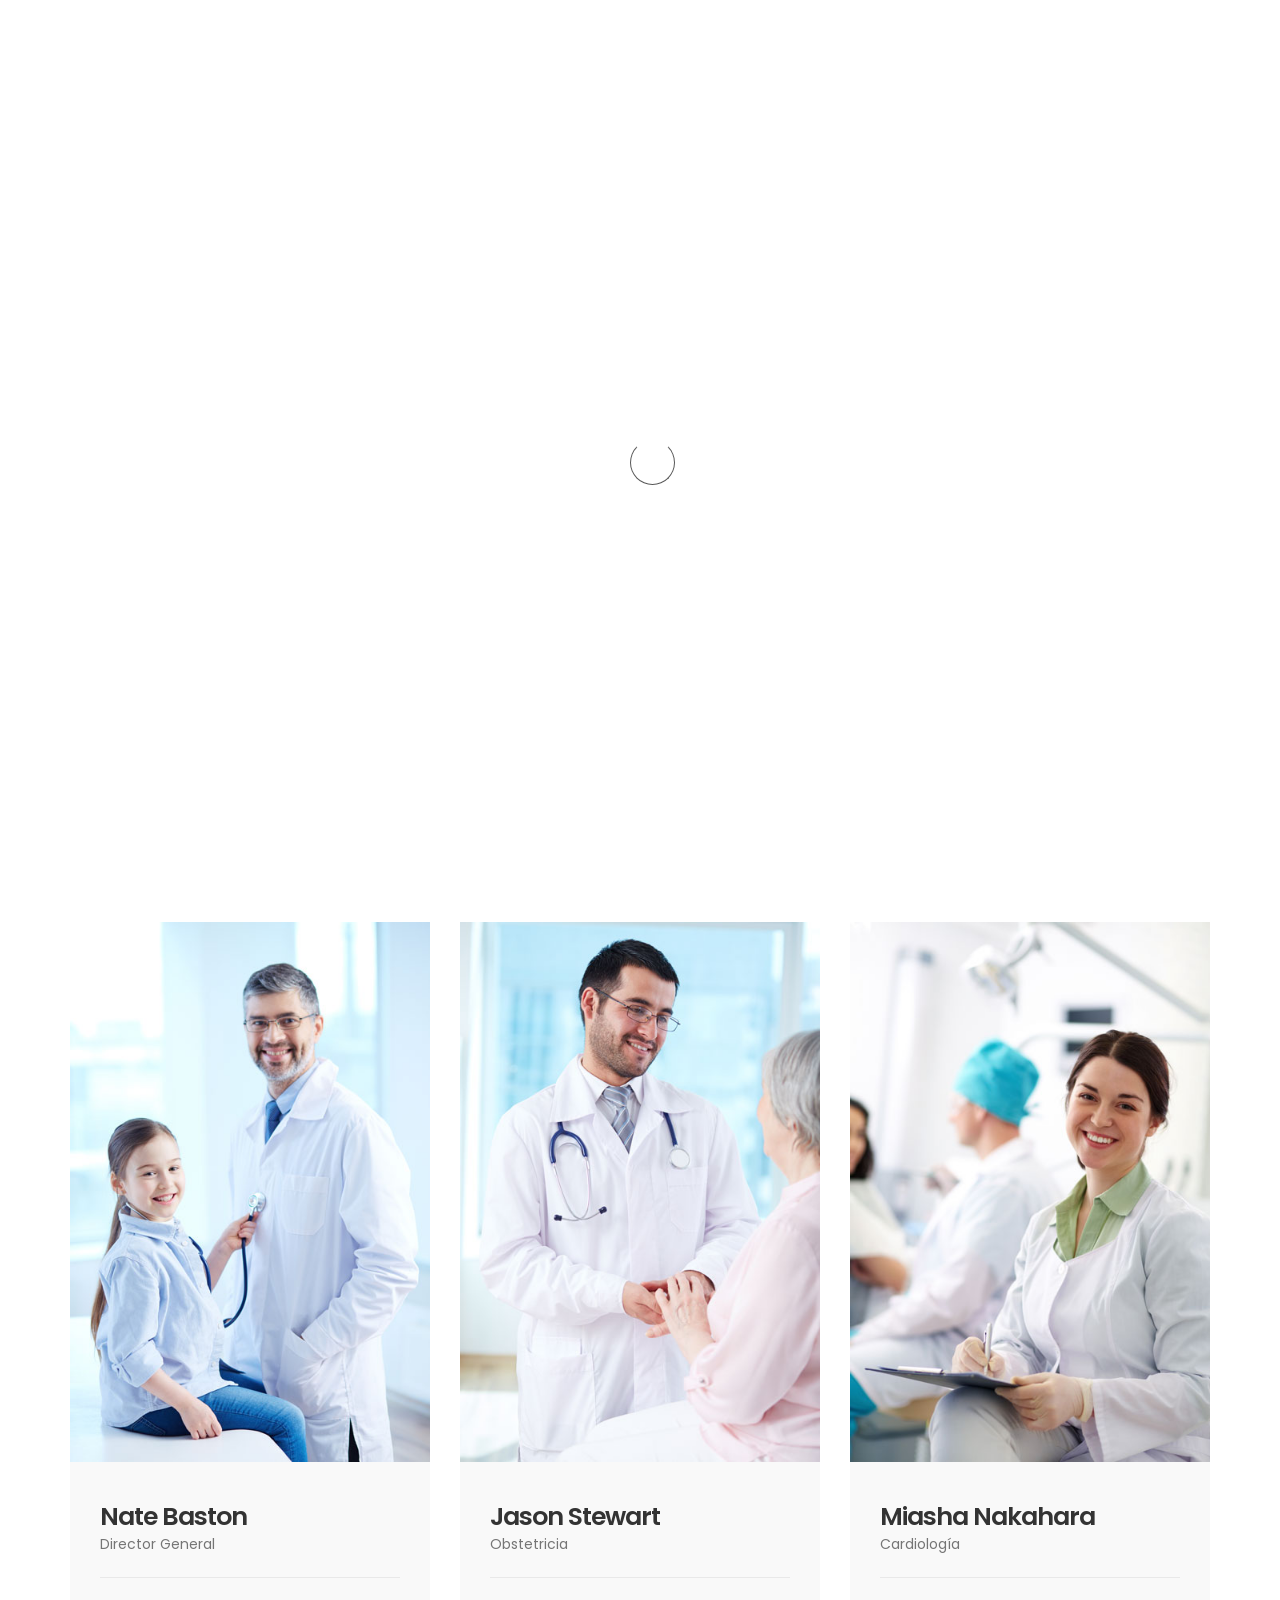
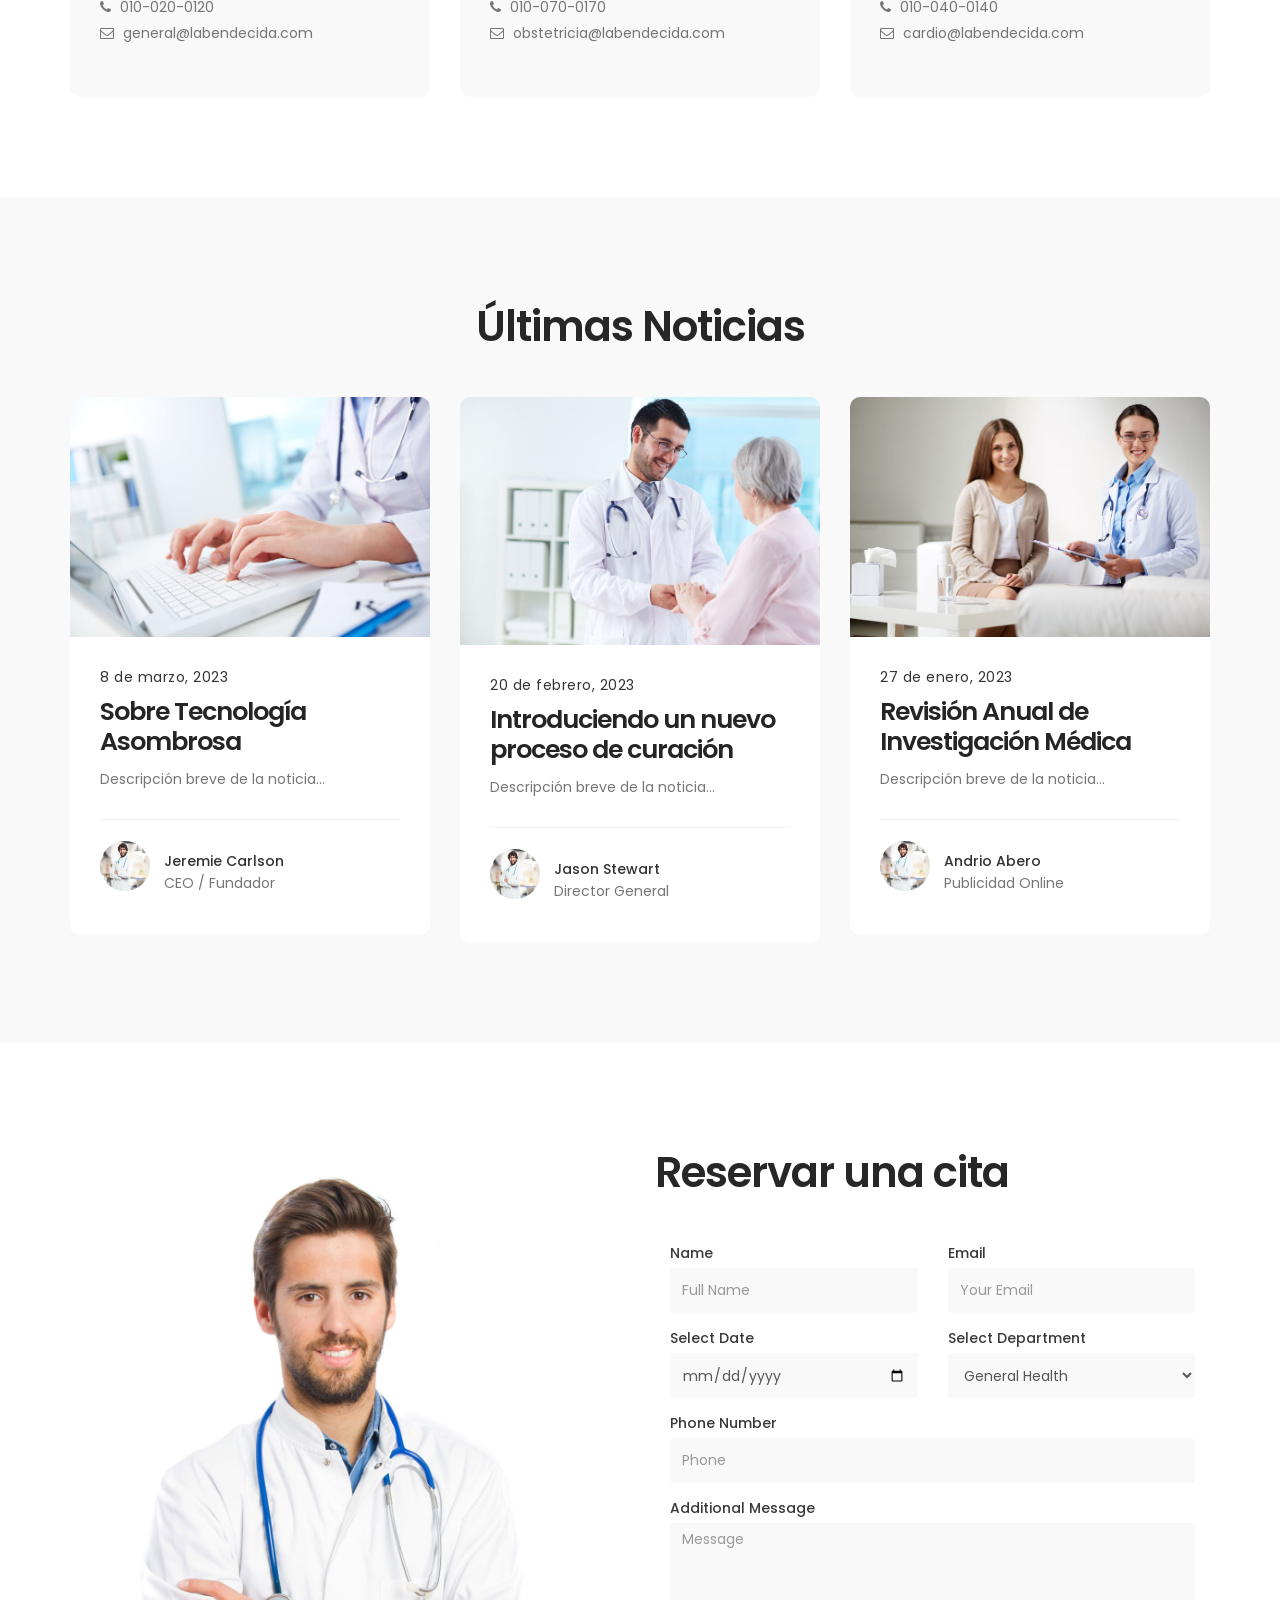
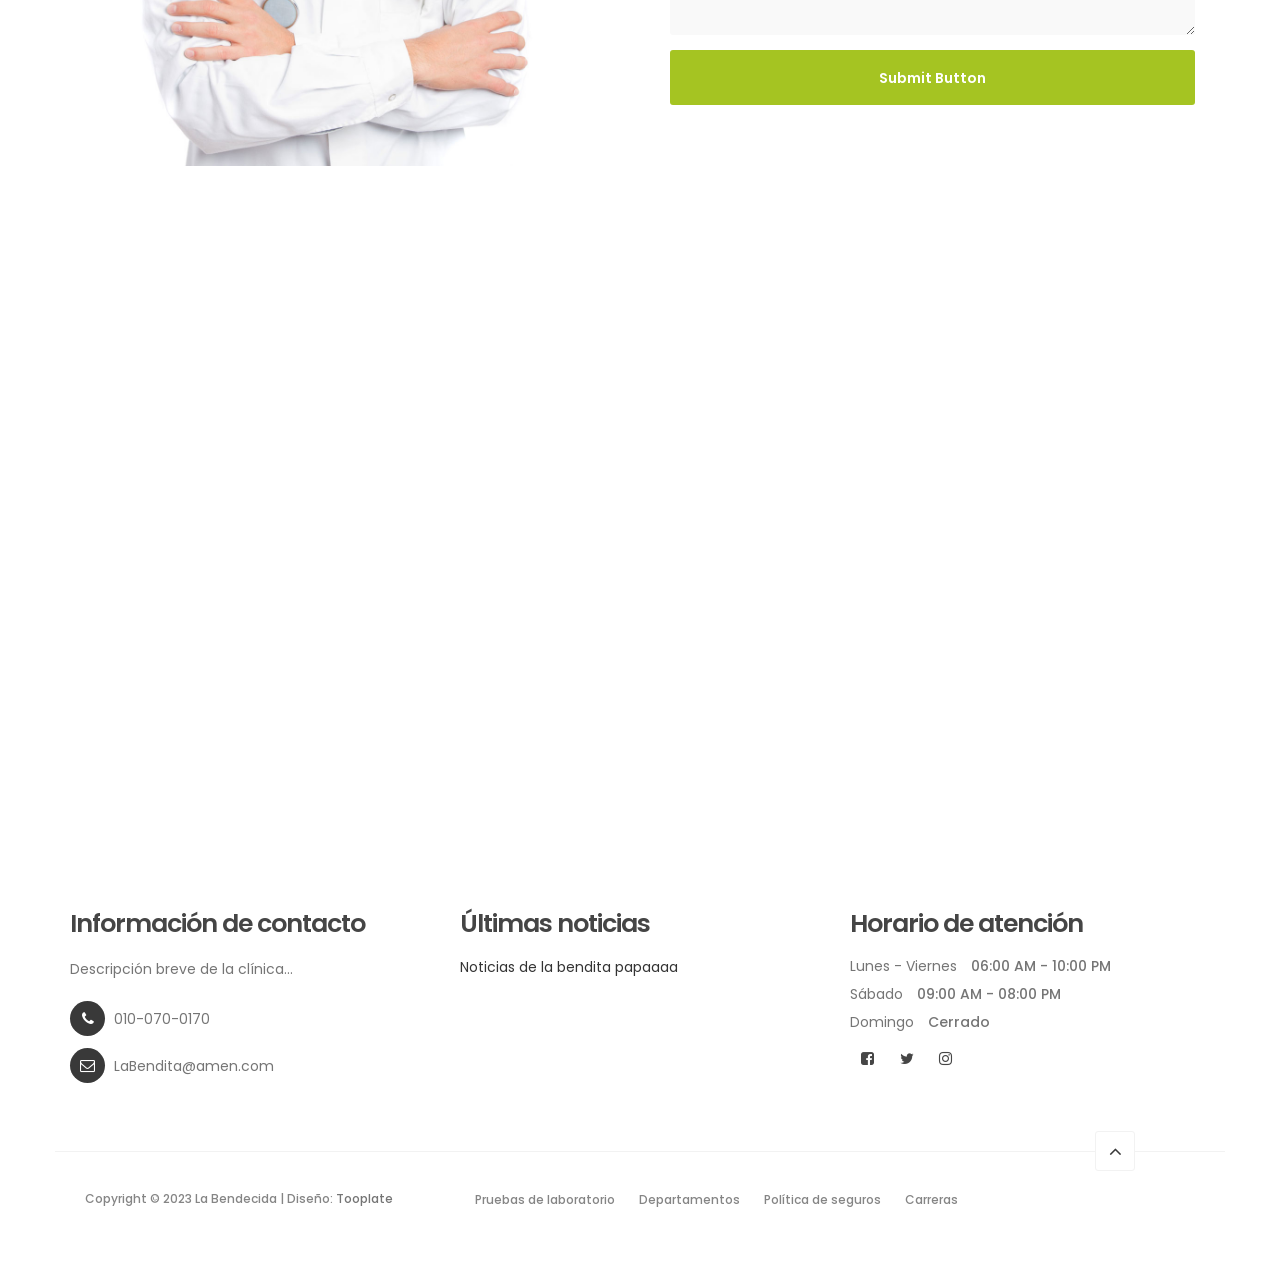
==== index.html @ e5664290 "Primer Avance" ====
<!DOCTYPE html>
<html lang="es">
  <head>
    <title>La Bendecida</title>
    <meta charset="UTF-8" />
    <meta http-equiv="X-UA-Compatible" content="IE=Edge" />
    <meta name="description" content="" />
    <meta name="keywords" content="" />
    <meta name="author" content="Tooplate" />
    <meta
      name="viewport"
      content="width=device-width, initial-scale=1, maximum-scale=1"
    />

    <link rel="stylesheet" href="css/bootstrap.min.css" />
    <link rel="stylesheet" href="css/font-awesome.min.css" />
    <link rel="stylesheet" href="css/animate.css" />
    <link rel="stylesheet" href="css/owl.carousel.css" />
    <link rel="stylesheet" href="css/owl.theme.default.min.css" />

    <!-- CSS PRINCIPAL -->
    <link rel="stylesheet" href="css/tooplate-style.css" />
  </head>
  <body
    id="top"
    data-spy="scroll"
    data-target=".navbar-collapse"
    data-offset="50"
  >
    <!-- PRE CARGADOR -->
    <section class="preloader">
      <div class="spinner">
        <span class="spinner-rotate"></span>
      </div>
    </section>

    <!-- ENCABEZADO -->
    <header>
      <div class="container">
        <div class="row">
          <div class="col-md-4 col-sm-5">
            <p>Bienvenidos a la clínica La Bendecida</p>
          </div>

          <div class="col-md-8 col-sm-7 text-align-right">
            <span class="phone-icon"
              ><i class="fa fa-phone"></i> 123-456-7897</span
            >
            <span class="date-icon"
              ><i class="fa fa-calendar-plus-o"></i> 6:00 AM - 10:00 PM
              (Lun-Sab)</span
            >
            <span class="email-icon"
              ><i class="fa fa-envelope-o"></i>
              <a href="#">LaBendecida@amen.com</a></span
            >
          </div>
        </div>
      </div>
    </header>

    <!-- MENÚ -->
    <section class="navbar navbar-default navbar-static-top" role="navigation">
      <div class="container">
        <div class="navbar-header">
          <button
            class="navbar-toggle"
            data-toggle="collapse"
            data-target=".navbar-collapse"
          >
            <span class="icon icon-bar"></span>
            <span class="icon icon-bar"></span>
            <span class="icon icon-bar"></span>
          </button>

          <!-- TEXTO DEL LOGO AQUÍ -->
          <a href="index.html" class="navbar-brand"
            ><i class="fa fa-plus-square"></i>La Bendecida</a
          >
        </div>

        <!-- ENLACES DEL MENÚ -->
        <div class="collapse navbar-collapse">
          <ul class="nav navbar-nav navbar-right">
            <li><a href="#top" class="smoothScroll">Inicio</a></li>
            <li><a href="#about" class="smoothScroll">Sobre Nosotros</a></li>
            <li><a href="#team" class="smoothScroll">Doctores</a></li>
            <li><a href="#news" class="smoothScroll">Noticias</a></li>
            <li><a href="#google-map" class="smoothScroll">Contacto</a></li>
            <li class="appointment-btn">
              <a href="#appointment">Reservar una cita</a>
            </li>
          </ul>
        </div>
      </div>
    </section>

    <!-- INICIO -->
    <section id="home" class="slider" data-stellar-background-ratio="0.5">
      <div class="container">
        <div class="row">
          <div class="owl-carousel owl-theme">
            <div class="item item-first">
              <div class="caption">
                <div class="col-md-offset-1 col-md-10">
                  <h3>Hacemos tu vida más feliz</h3>
                  <h1>Vida sana en La Bendecida</h1>
                  <a
                    href="#team"
                    class="section-btn btn btn-default smoothScroll"
                    >Conoce a nuestros Doctores</a
                  >
                </div>
              </div>
            </div>

            <div class="item item-second">
              <div class="caption">
                <div class="col-md-offset-1 col-md-10">
                  <h3>Nuevo estilo de vida</h3>
                  <h1>Nuevo estilo de vida</h1>
                  <a
                    href="#about"
                    class="section-btn btn btn-default btn-gray smoothScroll"
                    >Más sobre nosotros</a
                  >
                </div>
              </div>
            </div>

            <div class="item item-third">
              <div class="caption">
                <div class="col-md-offset-1 col-md-10">
                  <h3>Beneficios para tu salud</h3>
                  <h1>Tus beneficios de salud</h1>
                  <a
                    href="#news"
                    class="section-btn btn btn-default btn-blue smoothScroll"
                    >Leer historias</a
                  >
                </div>
              </div>
            </div>
          </div>
        </div>
      </div>
    </section>

    <!-- SOBRE NOSOTROS -->
    <section id="about">
      <div class="container">
        <div class="row">
          <div class="col-md-6 col-sm-6">
            <div class="about-info">
              <h2 class="wow fadeInUp" data-wow-delay="0.6s">
                Bienvenido a La Bendecida <i class="fa fa-plus-square"></i>
              </h2>
              <div class="wow fadeInUp" data-wow-delay="0.8s">
                <p>Descripción de la clínica y sus servicios...</p>
                <p>Más información sobre La Bendecida...</p>
              </div>
              <figure class="profile wow fadeInUp" data-wow-delay="1s">
                <img
                  src="images/author-image.jpg"
                  class="img-responsive"
                  alt=""
                />
                <figcaption>
                  <h3>Dr. Neil Jackson</h3>
                  <p>Director General</p>
                </figcaption>
              </figure>
            </div>
          </div>
        </div>
      </div>
    </section>

    <!-- EQUIPO -->
    <section id="team" data-stellar-background-ratio="1">
      <div class="container">
        <div class="row">
          <div class="col-md-6 col-sm-6">
            <div class="about-info">
              <h2 class="wow fadeInUp" data-wow-delay="0.1s">
                Nuestros Doctores
              </h2>
            </div>
          </div>

          <div class="clearfix"></div>

          <div class="col-md-4 col-sm-6">
            <div class="team-thumb wow fadeInUp" data-wow-delay="0.2s">
              <img src="images/team-image1.jpg" class="img-responsive" alt="" />

              <div class="team-info">
                <h3>Nate Baston</h3>
                <p>Director General</p>
                <div class="team-contact-info">
                  <p><i class="fa fa-phone"></i> 010-020-0120</p>
                  <p>
                    <i class="fa fa-envelope-o"></i>
                    <a href="#">general@labendecida.com</a>
                  </p>
                </div>
                <ul class="social-icon">
                  <li><a href="#" class="fa fa-linkedin-square"></a></li>
                  <li><a href="#" class="fa fa-envelope-o"></a></li>
                </ul>
              </div>
            </div>
          </div>

          <div class="col-md-4 col-sm-6">
            <div class="team-thumb wow fadeInUp" data-wow-delay="0.4s">
              <img src="images/team-image2.jpg" class="img-responsive" alt="" />

              <div class="team-info">
                <h3>Jason Stewart</h3>
                <p>Obstetricia</p>
                <div class="team-contact-info">
                  <p><i class="fa fa-phone"></i> 010-070-0170</p>
                  <p>
                    <i class="fa fa-envelope-o"></i>
                    <a href="#">obstetricia@labendecida.com</a>
                  </p>
                </div>
                <ul class="social-icon">
                  <li><a href="#" class="fa fa-facebook-square"></a></li>
                  <li><a href="#" class="fa fa-envelope-o"></a></li>
                  <li><a href="#" class="fa fa-flickr"></a></li>
                </ul>
              </div>
            </div>
          </div>

          <div class="col-md-4 col-sm-6">
            <div class="team-thumb wow fadeInUp" data-wow-delay="0.6s">
              <img src="images/team-image3.jpg" class="img-responsive" alt="" />

              <div class="team-info">
                <h3>Miasha Nakahara</h3>
                <p>Cardiología</p>
                <div class="team-contact-info">
                  <p><i class="fa fa-phone"></i> 010-040-0140</p>
                  <p>
                    <i class="fa fa-envelope-o"></i>
                    <a href="#">cardio@labendecida.com</a>
                  </p>
                </div>
                <ul class="social-icon">
                  <li><a href="#" class="fa fa-twitter"></a></li>
                  <li><a href="#" class="fa fa-envelope-o"></a></li>
                </ul>
              </div>
            </div>
          </div>
        </div>
      </div>
    </section>

    <!-- NOTICIAS -->
    <section id="news" data-stellar-background-ratio="2.5">
      <div class="container">
        <div class="row">
          <div class="col-md-12 col-sm-12">
            <!-- TÍTULO DE LA SECCIÓN -->
            <div class="section-title wow fadeInUp" data-wow-delay="0.1s">
              <h2>Últimas Noticias</h2>
            </div>
          </div>

          <div class="col-md-4 col-sm-6">
            <!-- MINIATURA DE NOTICIA -->
            <div class="news-thumb wow fadeInUp" data-wow-delay="0.4s">
              <a href="news-detail.html">
                <img
                  src="images/news-image1.jpg"
                  class="img-responsive"
                  alt=""
                />
              </a>
              <div class="news-info">
                <span>8 de marzo, 2023</span>
                <h3>
                  <a href="news-detail.html">Sobre Tecnología Asombrosa</a>
                </h3>
                <p>Descripción breve de la noticia...</p>
                <div class="author">
                  <img
                    src="images/author-image.jpg"
                    class="img-responsive"
                    alt=""
                  />
                  <div class="author-info">
                    <h5>Jeremie Carlson</h5>
                    <p>CEO / Fundador</p>
                  </div>
                </div>
              </div>
            </div>
          </div>

          <div class="col-md-4 col-sm-6">
            <!-- MINIATURA DE NOTICIA -->
            <div class="news-thumb wow fadeInUp" data-wow-delay="0.6s">
              <a href="news-detail.html">
                <img
                  src="images/news-image2.jpg"
                  class="img-responsive"
                  alt=""
                />
              </a>
              <div class="news-info">
                <span>20 de febrero, 2023</span>
                <h3>
                  <a href="news-detail.html"
                    >Introduciendo un nuevo proceso de curación</a
                  >
                </h3>
                <p>Descripción breve de la noticia...</p>
                <div class="author">
                  <img
                    src="images/author-image.jpg"
                    class="img-responsive"
                    alt=""
                  />
                  <div class="author-info">
                    <h5>Jason Stewart</h5>
                    <p>Director General</p>
                  </div>
                </div>
              </div>
            </div>
          </div>

          <div class="col-md-4 col-sm-6">
            <!-- MINIATURA DE NOTICIA -->
            <div class="news-thumb wow fadeInUp" data-wow-delay="0.8s">
              <a href="news-detail.html">
                <img
                  src="images/news-image3.jpg"
                  class="img-responsive"
                  alt=""
                />
              </a>
              <div class="news-info">
                <span>27 de enero, 2023</span>
                <h3>
                  <a href="news-detail.html"
                    >Revisión Anual de Investigación Médica</a
                  >
                </h3>
                <p>Descripción breve de la noticia...</p>
                <div class="author">
                  <img
                    src="images/author-image.jpg"
                    class="img-responsive"
                    alt=""
                  />
                  <div class="author-info">
                    <h5>Andrio Abero</h5>
                    <p>Publicidad Online</p>
                  </div>
                </div>
              </div>
            </div>
          </div>
        </div>
      </div>
    </section>

    <!-- RESERVAR UNA CITA -->
    <section id="appointment" data-stellar-background-ratio="3">
      <div class="container">
        <div class="row">
          <div class="col-md-6 col-sm-6">
            <img
              src="images/appointment-image.jpg"
              class="img-responsive"
              alt=""
            />
          </div>

          <div class="col-md-6 col-sm-6">
            <!-- FORMULARIO DE CONTACTO AQUÍ -->
            <form id="appointment-form" role="form" method="post" action="#">
              <!-- TÍTULO DE LA SECCIÓN -->
              <div class="section-title wow fadeInUp" data-wow-delay="0.4s">
                <h2>Reservar una cita</h2>
              </div>

              <div class="wow fadeInUp" data-wow-delay="0.8s">
                <div class="col-md-6 col-sm-6">
                  <label for="name">Name</label>
                  <input
                    type="text"
                    class="form-control"
                    id="name"
                    name="name"
                    placeholder="Full Name"
                  />
                </div>

                <div class="col-md-6 col-sm-6">
                  <label for="email">Email</label>
                  <input
                    type="email"
                    class="form-control"
                    id="email"
                    name="email"
                    placeholder="Your Email"
                  />
                </div>

                <div class="col-md-6 col-sm-6">
                  <label for="date">Select Date</label>
                  <input
                    type="date"
                    name="date"
                    value=""
                    class="form-control"
                  />
                </div>

                <div class="col-md-6 col-sm-6">
                  <label for="select">Select Department</label>
                  <select class="form-control">
                    <option>General Health</option>
                    <option>Cardiology</option>
                    <option>Dental</option>
                    <option>Medical Research</option>
                  </select>
                </div>

                <div class="col-md-12 col-sm-12">
                  <label for="telephone">Phone Number</label>
                  <input
                    type="tel"
                    class="form-control"
                    id="phone"
                    name="phone"
                    placeholder="Phone"
                  />
                  <label for="Message">Additional Message</label>
                  <textarea
                    class="form-control"
                    rows="5"
                    id="message"
                    name="message"
                    placeholder="Message"
                  ></textarea>
                  <button
                    type="submit"
                    class="form-control"
                    id="cf-submit"
                    name="submit"
                  >
                    Submit Button
                  </button>
                </div>
              </div>
            </form>
          </div>
        </div>
      </div>
    </section>

    <!-- GOOGLE MAP -->
    <section id="google-map">
      <div class="map-container">
        <iframe
          src="https://www.google.com/maps/embed?pb=!1m18!1m12!1m3!1d31225.645299343403!2d-77.09905257299906!3d-11.960258131303942!2m3!1f0!2f0!3f0!3m2!1i1024!2i768!4f13.1!3m3!1m2!1s0x9105d1d877f532d7%3A0x8db19fe8e1f40feb!2sUniversidad%20Tecnol%C3%B3gica%20del%20Per%C3%BA!5e0!3m2!1ses-419!2spe!4v1727714381170!5m2!1ses-419!2spe"
          width="100%"
          height="450"
          style="border: 0"
          allowfullscreen
          loading="lazy"
          referrerpolicy="no-referrer-when-downgrade"
        ></iframe>
      </div>
    </section>

    <!-- FOOTER -->
    <footer data-stellar-background-ratio="5">
      <div class="container">
        <div class="row">
          <div class="col-md-4 col-sm-4">
            <div class="footer-thumb">
              <h4 class="wow fadeInUp" data-wow-delay="0.4s">
                Información de contacto
              </h4>
              <p>Descripción breve de la clínica...</p>

              <div class="contact-info">
                <p><i class="fa fa-phone"></i> 010-070-0170</p>
                <p>
                  <i class="fa fa-envelope-o"></i>
                  <a href="#">LaBendita@amen.com</a>
                </p>
              </div>
            </div>
          </div>

          <div class="col-md-4 col-sm-4">
            <div class="footer-thumb">
              <h4 class="wow fadeInUp" data-wow-delay="0.4s">
                Últimas noticias
              </h4>
              Noticias de la bendita papaaaa
            </div>
          </div>

          <div class="col-md-4 col-sm-4">
            <div class="footer-thumb">
              <div class="opening-hours">
                <h4 class="wow fadeInUp" data-wow-delay="0.4s">
                  Horario de atención
                </h4>
                <p>Lunes - Viernes <span>06:00 AM - 10:00 PM</span></p>
                <p>Sábado <span>09:00 AM - 08:00 PM</span></p>
                <p>Domingo <span>Cerrado</span></p>
              </div>

              <ul class="social-icon">
                <li><a href="#" class="fa fa-facebook-square"></a></li>
                <li><a href="#" class="fa fa-twitter"></a></li>
                <li><a href="#" class="fa fa-instagram"></a></li>
              </ul>
            </div>
          </div>

          <div class="col-md-12 col-sm-12 border-top">
            <div class="col-md-4 col-sm-6">
              <div class="copyright-text">
                <p>
                  Copyright &copy; 2023 La Bendecida | Diseño:
                  <a href="http://www.tooplate.com" target="_parent"
                    >Tooplate</a
                  >
                </p>
              </div>
            </div>
            <div class="col-md-6 col-sm-6">
              <div class="footer-link">
                <a href="#">Pruebas de laboratorio</a>
                <a href="#">Departamentos</a>
                <a href="#">Política de seguros</a>
                <a href="#">Carreras</a>
              </div>
            </div>
            <div class="col-md-2 col-sm-2 text-align-center">
              <div class="angle-up-btn">
                <a
                  href="#top"
                  class="smoothScroll wow fadeInUp"
                  data-wow-delay="1.2s"
                  ><i class="fa fa-angle-up"></i
                ></a>
              </div>
            </div>
          </div>
        </div>
      </div>
    </footer>

    <!-- SCRIPTS -->
    <script src="js/jquery.js"></script>
    <script src="js/bootstrap.min.js"></script>
    <script src="js/jquery.sticky.js"></script>
    <script src="js/jquery.stellar.min.js"></script>
    <script src="js/wow.min.js"></script>
    <script src="js/smoothscroll.js"></script>
    <script src="js/owl.carousel.min.js"></script>
    <script src="js/custom.js"></script>
  </body>
</html>
---- css/tooplate-style.css ----
/*

Template 2098 Health

http://www.tooplate.com/view/2098-health

*/

@import url("https://fonts.googleapis.com/css?family=Poppins:400,500,600");

body {
  background: #ffffff;
  font-family: "Poppins", sans-serif;
  overflow-x: hidden;
}

/*---------------------------------------
     TYPOGRAPHY              
  -----------------------------------------*/

h1,
h2,
h3,
h4,
h5,
h6 {
  font-weight: 600;
  line-height: inherit;
}

h1,
h2,
h3,
h4 {
  letter-spacing: -1px;
}

h5 {
  font-weight: 500;
}

h1 {
  color: #252525;
  font-size: 5em;
}

h2 {
  color: #272727;
  font-size: 3em;
  padding-bottom: 10px;
}

h3 {
  font-size: 1.8em;
  line-height: 1.2em;
  margin-bottom: 0;
}

h4 {
  color: #454545;
  font-size: 1.8em;
  padding-bottom: 2px;
}

h6 {
  letter-spacing: 0;
  font-weight: normal;
}

p {
  color: #757575;
  font-size: 14px;
  font-weight: normal;
  line-height: 24px;
}

/*---------------------------------------
     GENERAL               
  -----------------------------------------*/

html {
  -webkit-font-smoothing: antialiased;
}

a {
  color: #252525;
  -webkit-transition: 0.5s;
  transition: 0.5s;
  text-decoration: none !important;
}

a:hover,
a:active,
a:focus {
  color: #a5c422;
  outline: none;
}

::-webkit-scrollbar {
  width: 8px;
  height: 8px;
}

::-webkit-scrollbar-thumb {
  cursor: pointer;
  background: #000000;
}

.section-title {
  padding-bottom: 20px;
}

.section-title h2 {
  margin-top: 0;
}

.section-btn {
  background: #a5c422;
  border: 0;
  border-radius: 3px;
  color: #ffffff;
  font-size: inherit;
  font-weight: 500;
  padding: 14px 20px;
  transition: transform 0.1s ease-in;
  transform: translateX(0);
}

.section-btn:hover {
  transform: translateY(-5px);
}

.text-align-right {
  text-align: right;
}

.text-align-center {
  text-align: center;
}

.border-top {
  border-top: 1px solid #f2f2f2;
  margin-top: 4em;
  padding-top: 2.5em;
}

.btn-gray {
  background: #393939;
}

.btn-blue {
  background: #4267b2;
}

.news-thumb {
  background: #ffffff;
  border-radius: 10px;
}
.news-thumb img {
  border-radius: 10px 10px 0 0;
}

.news-info {
  padding: 30px;
  text-align: left;
}
.news-info span {
  display: block;
  letter-spacing: 0.5px;
}
.news-info h3 {
  margin-top: 10px;
  margin-bottom: 10px;
}

.author {
  border-top: 1px solid #f0f0f0;
  padding-top: 1.5em;
  margin-top: 2em;
}
.author img,
.author .author-info {
  display: inline-block;
  vertical-align: top;
}
.author-info h5 {
  margin-bottom: 0;
}
.author img {
  border-radius: 100%;
  width: 50px;
  height: 50px;
  margin-right: 10px;
}

#about,
#team,
#news,
#news-detail {
  position: relative;
  padding-top: 100px;
  padding-bottom: 100px;
}

#news,
#service {
  text-align: center;
}

#google-map {
  line-height: 0;
  margin: 0;
  padding: 0;
}

/*---------------------------------------
       PRE LOADER              
  -----------------------------------------*/

.preloader {
  position: fixed;
  top: 0;
  left: 0;
  width: 100%;
  height: 100%;
  z-index: 99999;
  display: flex;
  flex-flow: row nowrap;
  justify-content: center;
  align-items: center;
  background: none repeat scroll 0 0 #ffffff;
}

.spinner {
  border: 1px solid transparent;
  border-radius: 3px;
  position: relative;
}

.spinner:before {
  content: "";
  box-sizing: border-box;
  position: absolute;
  top: 50%;
  left: 50%;
  width: 45px;
  height: 45px;
  margin-top: -10px;
  margin-left: -10px;
  border-radius: 50%;
  border: 1px solid #575757;
  border-top-color: #ffffff;
  animation: spinner 0.9s linear infinite;
}

@-webkit-@keyframes spinner {
  to {
    transform: rotate(360deg);
  }
}

@keyframes spinner {
  to {
    transform: rotate(360deg);
  }
}

/*---------------------------------------
      MENU              
  -----------------------------------------*/

header {
  background: #ffffff;
  border-bottom: 1px solid #f2f2f2;
  display: flex;
  height: 45px;
}

header .col-md-8 {
  padding-right: 0;
}

header p,
header span {
  font-size: 12px;
  line-height: 24px;
  padding-top: 12px;
}

header a,
header span {
  color: #747474;
}

header span {
  font-weight: 500;
  display: inline-block;
  padding: 11px 15px;
}

header span.date-icon {
  border-left: 1px solid #f2f2f2;
  border-right: 1px solid #f2f2f2;
  padding-right: 19px;
  padding-left: 19px;
}

header span i {
  color: #a5c422;
  margin-right: 5px;
}

/*---------------------------------------
      MENU              
  -----------------------------------------*/

.navbar-default {
  background: #ffffff;
  box-shadow: 0 2px 8px rgba(0, 0, 0, 0.075);
  border: none;
  margin-bottom: 0;
  padding: 10px;
}

.navbar-default .navbar-brand {
  color: #393939;
  font-weight: 500;
}

.navbar-default .navbar-brand .fa {
  color: #a5c422;
}

.navbar-default .navbar-nav li.appointment-btn {
  margin: 3px 0 0 20px;
}

.navbar-default .navbar-nav li.appointment-btn a {
  background: #a5c422;
  border-radius: 3px;
  color: #ffffff;
  font-weight: 600;
  padding-top: 12px;
  padding-bottom: 12px;
}

.navbar-default .navbar-nav li.appointment-btn a:hover {
  background: #4267b2;
  color: #ffffff !important;
}

.navbar-default .navbar-nav li a {
  color: #555555;
  font-size: 12px;
  font-weight: 500;
  padding-right: 20px;
  padding-left: 20px;
  -webkit-transition: all ease-in-out 0.4s;
  transition: all ease-in-out 0.4s;
}

.navbar-default .navbar-nav > li a:hover {
  color: #393939 !important;
}

.navbar-default .navbar-nav > li > a:hover,
.navbar-default .navbar-nav > li > a:focus {
  color: #555555;
  background-color: transparent;
}

.navbar-default .navbar-nav > .active > a,
.navbar-default .navbar-nav > .active > a:hover,
.navbar-default .navbar-nav > .active > a:focus {
  color: #393939;
  background-color: transparent;
}

.navbar-default .navbar-toggle {
  border: none;
  padding-top: 10px;
}

.navbar-default .navbar-toggle .icon-bar {
  background: #393939;
  border-color: transparent;
}

.navbar-default .navbar-toggle:hover,
.navbar-default .navbar-toggle:focus {
  background-color: transparent;
}

/*---------------------------------------
      HOME              
  -----------------------------------------*/

#home h1 {
  color: #ffffff;
  padding-bottom: 10px;
  margin-top: 0;
}

#home h3 {
  color: #ffffff;
  font-size: 14px;
  font-weight: normal;
  line-height: inherit;
  letter-spacing: 3px;
  text-transform: uppercase;
  margin: 0;
}

.slider .container {
  width: 100%;
}

.slider .owl-dots {
  position: absolute;
  top: 575px;
  width: 100%;
  justify-content: center;
}

.owl-theme .owl-dots .owl-dot span {
  width: 8px;
  height: 8px;
  margin: 5px 7px;
  border: 2px solid #d9d9d9;
  background: transparent;
  display: block;
  -webkit-backface-visibility: visible;
  transition: opacity 200ms ease;
  border-radius: 30px;
}

.owl-theme .owl-dots .owl-dot.active span,
.owl-theme .owl-dots .owl-dot:hover span {
  background-color: #ffffff;
  border-color: transparent;
}

.slider .caption {
  display: flex;
  justify-content: center;
  flex-direction: column;
  text-align: center;
  background-color: rgba(20, 20, 20, 0.2);
  height: 100%;
  color: #fff;
  cursor: e-resize;
}

.slider .item {
  background-position: inherit;
  background-repeat: no-repeat;
  background-attachment: local;
  background-size: cover;
  height: 650px;
}

.slider .item-first {
  background-image: url(../images/slider1.jpg);
}

.slider .item-second {
  background-image: url(../images/slider2.jpg);
}

.slider .item-third {
  background-image: url(../images/slider3.jpg);
}

/*---------------------------------------
      ABOUT              
  -----------------------------------------*/

#about {
  background: url("../images/about-bg.jpg") no-repeat top center;
  background-size: cover;
  padding-top: 150px;
  padding-bottom: 150px;
}

.profile img,
.profile figcaption {
  display: inline-block;
  vertical-align: top;
  margin-top: 1em;
}
.profile img {
  border-radius: 100%;
  width: 65px;
  height: 65px;
  margin-right: 1em;
}
.profile figcaption h3 {
  margin-top: 0;
}

#about h6 {
  color: #858585;
  margin: 0;
}

/*---------------------------------------
      TEAM MEMBERS              
  -----------------------------------------*/

.team-thumb {
  background-color: #f9f9f9;
  border-radius: 0 0 10px 10px;
  position: relative;
  overflow: hidden;
  cursor: pointer;
}

.team-info {
  padding: 20px 30px 0 30px;
}

.team-contact-info {
  border-top: 1px solid #e9e9e9;
  padding-top: 1.2em;
  margin-top: 1.5em;
}

.team-contact-info .fa {
  margin-right: 5px;
  display: inline-block;
}

.team-contact-info p {
  margin-bottom: 2px;
}

.team-contact-info a {
  color: #757575;
}

.team-thumb .social-icon li {
  font-weight: 500;
}

.team-thumb .social-icon li a {
  background: #ffffff;
  border-radius: 100%;
  font-size: 20px;
  width: 50px;
  height: 50px;
  line-height: 50px;
  margin: 0 2px 0 2px;
}

.team-thumb .social-icon {
  opacity: 0;
  transform: translateY(100%);
  transition: 0.5s 0.2s;
  text-align: center;
  position: relative;
  top: 0;
}

.team-thumb:hover .social-icon {
  opacity: 1;
  transition-delay: 0.3s;
  transform: translateY(0px);
  top: -22em;
}

/*---------------------------------------
     SERVICE              
  -----------------------------------------*/

#service {
  background: #a5c422;
}

#service h2,
#service h4 {
  color: #ffffff;
}

#service p {
  color: #d9d9d9;
}

#service .service-thumb {
  padding: 0 22px;
}

#service .fa {
  font-size: 50px;
  margin-bottom: 10px;
  background: #ffffff;
  color: #a5c422;
  width: 120px;
  height: 120px;
  line-height: 120px;
  border-radius: 100%;
}

/*---------------------------------------
      NEWS             
  -----------------------------------------*/

#news,
#news-detail {
  background: #f9f9f9;
}

#news-detail blockquote {
  margin: 30px 0;
}

.news-detail-thumb .news-image img {
  border-radius: 10px;
}

.news-detail-thumb h3 {
  margin-bottom: 8px;
}

.news-image {
  margin-bottom: 30px;
  position: relative;
}

.news-image img {
  width: 100%;
}

.news-detail-thumb ul {
  margin: 32px 12px 22px 0px;
}

.news-detail-thumb ul li {
  list-style: circle;
  font-weight: normal;
  padding: 6px 12px 6px 0px;
}

.news-sidebar {
  margin-top: 16px;
}

.news-social-share {
  text-align: center;
  padding-top: 22px;
}

.news-social-share .btn {
  border-radius: 100px;
  border: none;
  font-size: 10px;
  font-weight: 600;
  margin: 2px 6px;
  padding: 8px 14px;
}

.news-social-share .btn-primary {
  background: #3b5998;
}

.news-social-share .btn-success {
  background: #1da1f2;
}

.news-social-share .btn-danger {
  background: #dd4b39;
}

.news-social-share a .fa {
  padding-right: 4px;
}

.recent-post {
  padding-top: 2px;
  padding-bottom: 18px;
}

.recent-post .media img {
  border-radius: 100%;
  width: 80px;
  height: 80px;
  margin-right: 5px;
}

.recent-post .media-heading {
  font-size: 16px;
  font-weight: 500;
  line-height: inherit;
  margin-top: 5px;
}

.news-categories {
  margin-top: 8px;
}

.news-categories li a {
  color: #2b2b2b;
}

.news-ads {
  background: #ffffff;
  border-right: 4px solid #2b2b2b;
  padding: 42px;
  text-align: center;
  margin: 26px 0 26px 0;
}

.news-ads.sidebar-ads {
  border-left: 4px solid #2b2b2b;
  border-right: 0px;
}

.news-ads h4 {
  font-size: 18px;
}

.news-tags h4 {
  padding-bottom: 6px;
}

.news-categories li,
.news-tags li {
  list-style: none;
  display: inline-block;
  margin: 4px;
}

.news-tags li a {
  background: #393939;
  border-radius: 50px;
  color: #ffffff;
  display: inline-block;
  font-size: 12px;
  font-weight: 500;
  text-decoration: none;
  float: left;
  min-width: 30px;
  padding: 6px 12px;
  -webkit-transition: all ease-in-out 0.4s;
  transition: all ease-in-out 0.4s;
}

.news-tags li a:hover {
  background: #4267b2;
}

/*---------------------------------------
      APPOINTMENT             
  -----------------------------------------*/

#appointment {
  padding-top: 100px;
}

#appointment label {
  color: #393939;
  font-weight: 500;
}

#appointment .form-control {
  background: #f9f9f9;
  border: none;
  border-radius: 3px;
  box-shadow: none;
  font-size: 14px;
  font-weight: normal;
  margin-bottom: 15px;
  transition: all ease-in-out 0.4s;
}

#appointment input,
#appointment select {
  height: 45px;
}

#appointment button#cf-submit {
  background: #a5c422;
  color: #ffffff;
  font-weight: 600;
  height: 55px;
}

#appointment button#cf-submit:hover {
  background: #393939;
  color: #ffffff;
}

/*---------------------------------------
     FOOTER              
  -----------------------------------------*/

footer {
  padding-top: 80px;
  padding-bottom: 40px;
}

footer h4 {
  padding-bottom: 5px;
}

footer a {
  color: #757575;
}

footer a:hover {
  color: #4267b2;
}

.contact-info {
  padding-top: 10px;
}

.contact-info .fa {
  background: #393939;
  border-radius: 100%;
  color: #ffffff;
  font-size: 15px;
  width: 35px;
  height: 35px;
  line-height: 35px;
  text-align: center;
  margin-right: 5px;
  margin-bottom: 2px;
}

.latest-stories {
  margin-bottom: 20px;
}

.stories-image,
.stories-info {
  display: inline-block;
  vertical-align: top;
}

.stories-image img {
  border-radius: 100%;
  width: 65px;
  height: 65px;
}

.stories-info {
  margin-left: 15px;
}

.stories-info h5 {
  margin-bottom: 2px;
}

.stories-info span {
  color: #858585;
  font-size: 12px;
}

.opening-hours p {
  line-height: 18px;
}

.opening-hours span {
  font-weight: 500;
  display: inline-block;
  padding-left: 10px;
}

.copyright-text p,
.footer-link a {
  color: #858585;
  font-size: 12px;
  font-weight: 500;
}

.footer-link a {
  font-size: 12px;
  display: inline-block;
  padding: 0 10px;
  margin-top: 4px;
}

.angle-up-btn {
  position: relative;
  bottom: 4em;
  display: block;
}

.angle-up-btn a {
  background: #ffffff;
  border: 1px solid #f2f2f2;
  border-radius: 3px;
  font-size: 20px;
  color: #393939;
  display: inline-block;
  text-align: center;
  width: 40px;
  height: 40px;
  line-height: 38px;
  transition: transform 0.1s ease-in;
  transform: translateX(0);
}

.angle-up-btn a:hover {
  background: #4267b2;
  color: #ffffff;
  transform: translateY(-5px);
}

/*---------------------------------------
     SOCIAL ICON              
  -----------------------------------------*/

.social-icon {
  position: relative;
  padding: 0;
  margin: 0;
}

.social-icon li {
  display: inline-block;
  list-style: none;
}

.social-icon li a {
  border-radius: 100px;
  color: #464646;
  font-size: 15px;
  width: 35px;
  height: 35px;
  line-height: 35px;
  text-decoration: none;
  text-align: center;
  transition: all 0.4s ease-in-out;
  position: relative;
}

.social-icon li a:hover {
  background: #4267b2;
  color: #ffffff;
}

/*---------------------------------------
     RESPONSIVE STYLES              
  -----------------------------------------*/

@media only screen and (max-width: 1200px) {
  h1 {
    font-size: 4em;
  }
  h2 {
    font-size: 2.5em;
  }
  h3 {
    font-size: 1.5em;
  }

  header {
    height: inherit;
  }
  header span.date-icon {
    border: 0;
    padding-right: 0;
    padding-left: 0;
  }
  header span.email-icon {
    padding-top: 0;
  }

  .navbar-default .navbar-nav li a {
    padding-right: 15px;
    padding-left: 15px;
  }
}

@media only screen and (max-width: 992px) {
  .slider .item {
    background-position: center;
  }

  header {
    padding-bottom: 10px;
  }
  header .text-align-right {
    text-align: left;
  }
  header span {
    padding-top: 0;
    padding-left: 0;
    padding-bottom: 0;
  }
}

@media only screen and (max-width: 767px) {
  .navbar-default .navbar-collapse,
  .navbar-default .navbar-form {
    border-color: transparent;
  }
  .navbar-default .navbar-nav li.appointment-btn {
    margin-left: 15px;
  }
  .navbar-default .navbar-nav li a {
    display: inline-block;
    padding-top: 8px;
    padding-bottom: 8px;
  }

  .news-sidebar {
    margin-top: 2em;
  }

  #appointment-form {
    padding-top: 4em;
    padding-bottom: 4em;
  }

  footer {
    padding-top: 60px;
    padding-bottom: 0;
  }
  .footer-thumb {
    padding-bottom: 10px;
  }

  .border-top {
    text-align: center;
  }

  .copyright-text {
    margin-top: 10px;
  }

  .angle-up-btn {
    bottom: 10em;
  }
}

@media only screen and (max-width: 639px) {
  h1 {
    font-size: 3em;
    line-height: 1.2em;
  }
  h2 {
    font-size: 2.1em;
  }
  h4 {
    font-size: 1.4em;
  }

  #home h3 {
    font-size: 11px;
    letter-spacing: 1px;
  }
}

/*---------------------------------------
      GOOGLE MAP              
  -----------------------------------------*/

#google-map {
  padding: 100px 0;
}

.map-container {
  max-width: 1140px;
  margin: 0 auto;
  padding: 0 15px;
}

.map-container iframe {
  display: block;
  margin: 0 auto;
}
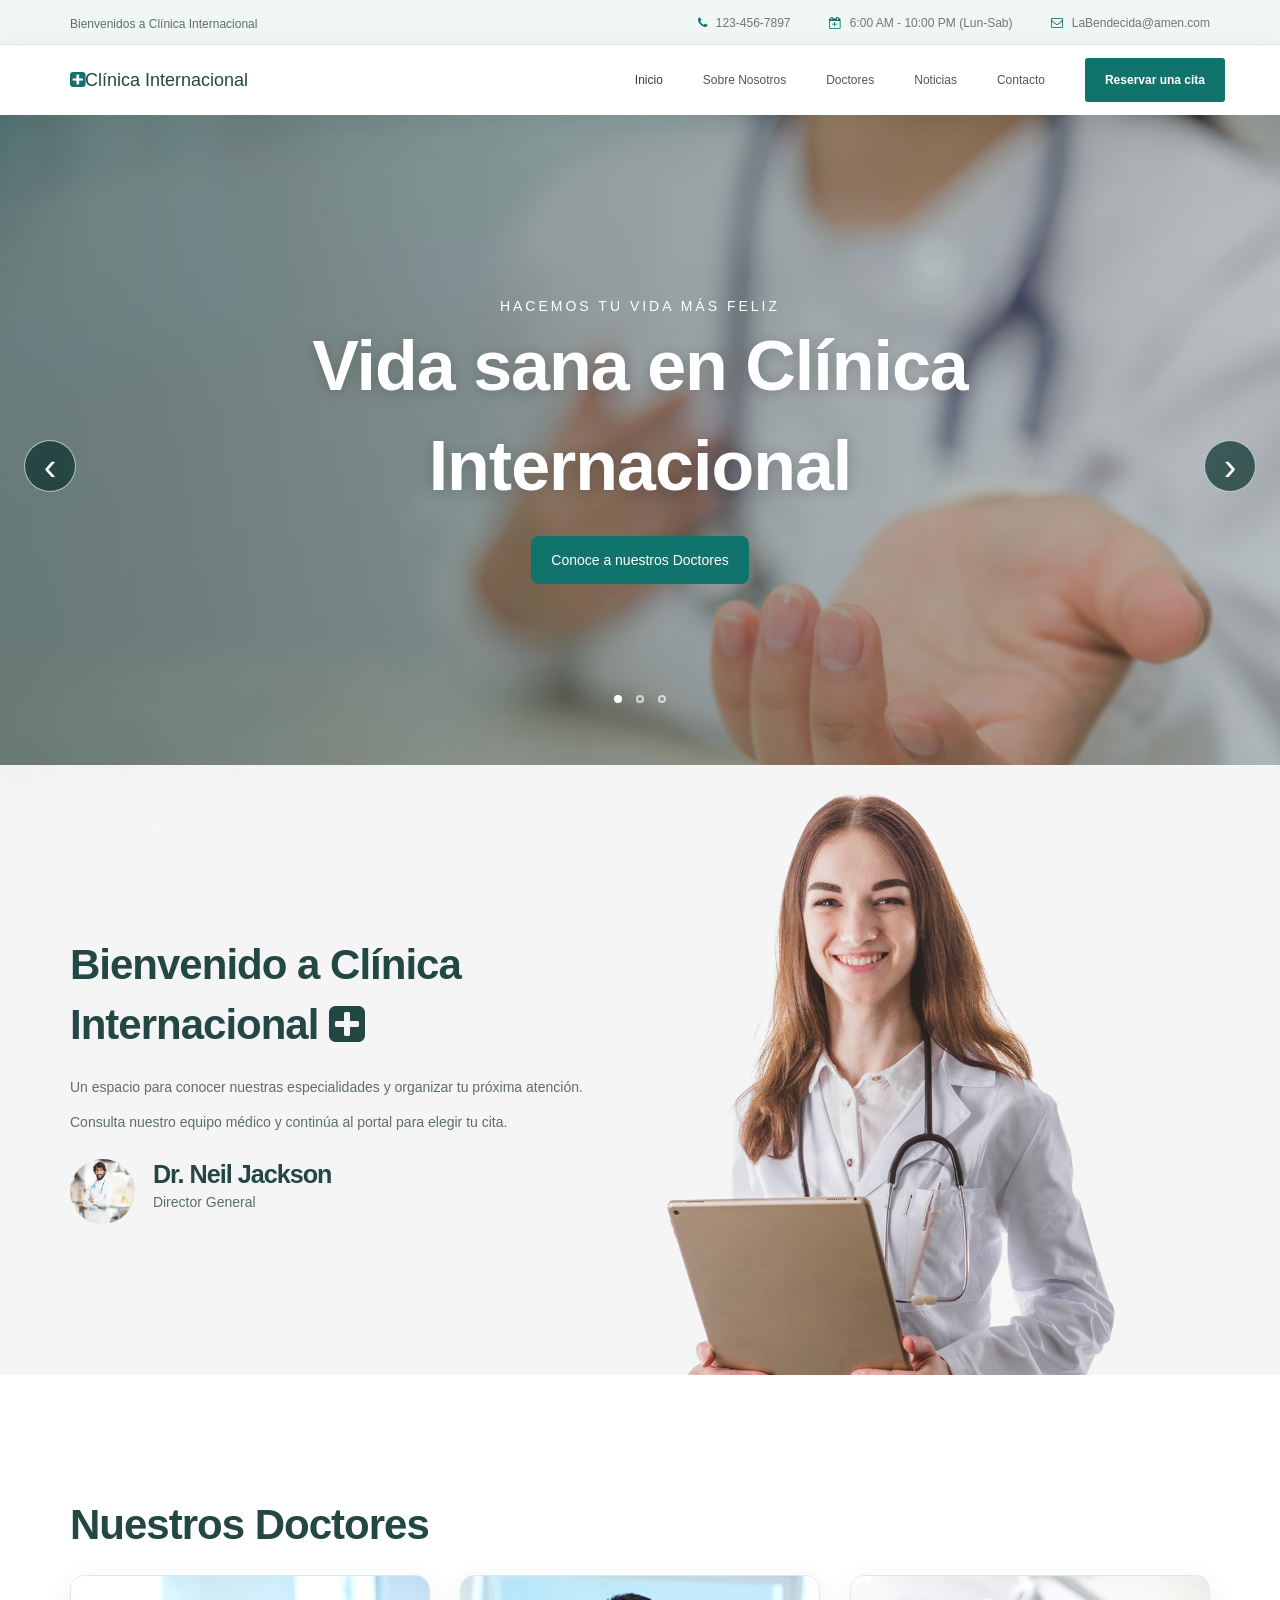
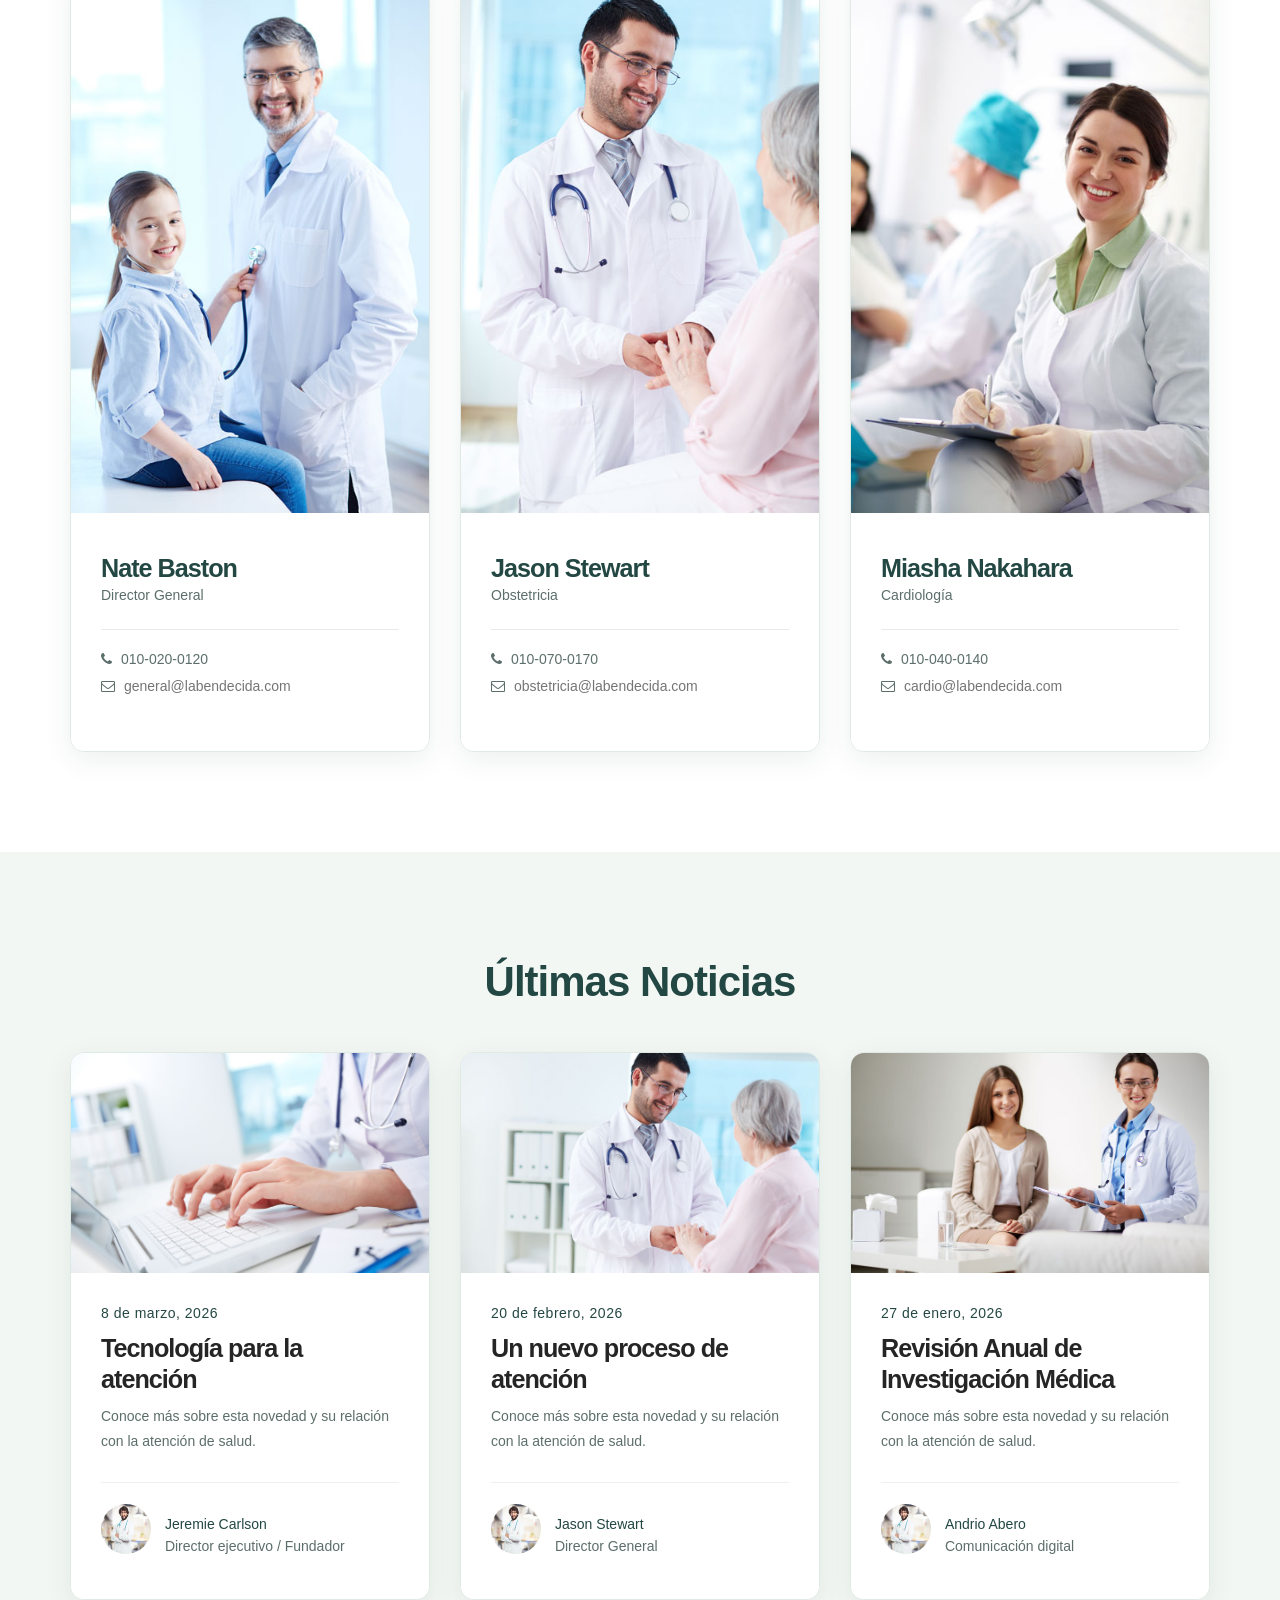
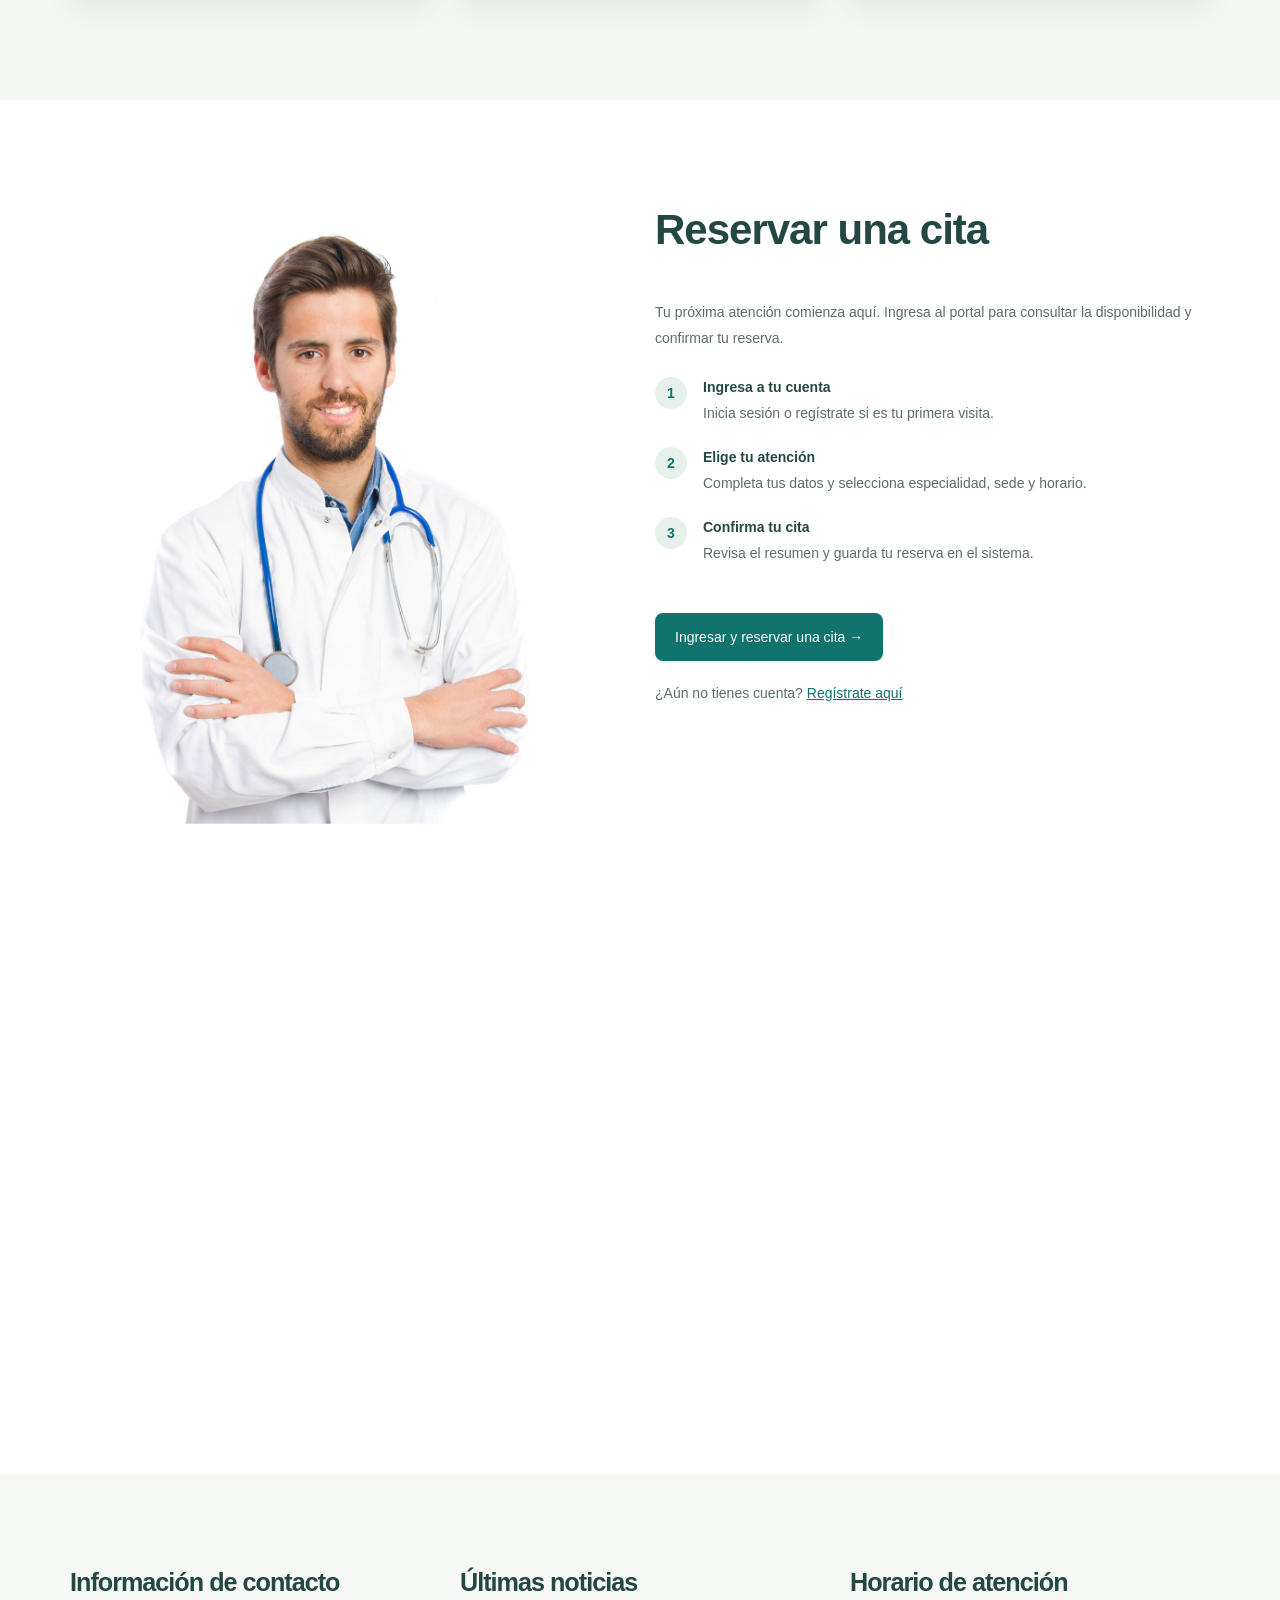
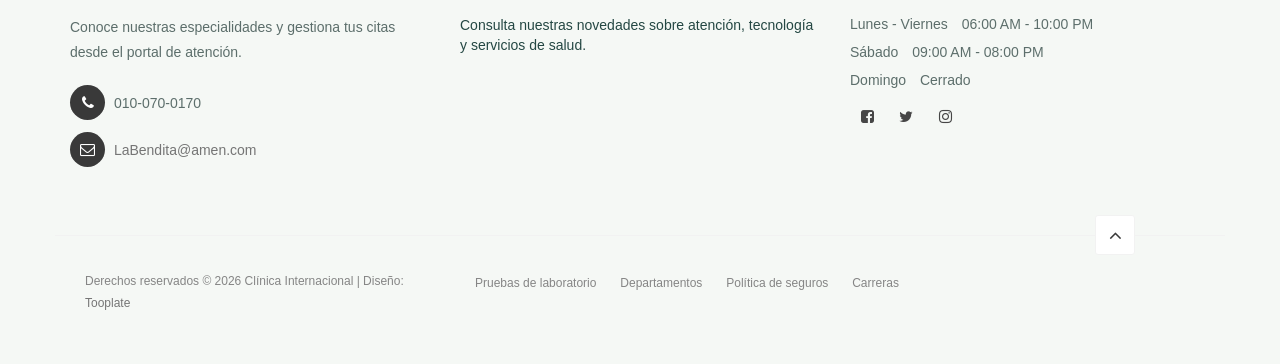
==== commit 5289f2a3: "Integra portal SOA y Apache Synapse con configuracion privada excluida" ====
--- a/index.html
+++ b/index.html
@@ -1,7 +1,7 @@
 <!DOCTYPE html>
 <html lang="es">
   <head>
-    <title>La Bendecida</title>
+    <title>Clínica Internacional</title>
     <meta charset="UTF-8" />
     <meta http-equiv="X-UA-Compatible" content="IE=Edge" />
     <meta name="description" content="" />
@@ -19,7 +19,7 @@
     <link rel="stylesheet" href="css/owl.theme.default.min.css" />
 
     <!-- CSS PRINCIPAL -->
-    <link rel="stylesheet" href="css/tooplate-style.css" />
+    <link rel="stylesheet" href="css/inicio-clasico.css?v=3" />
   </head>
   <body
     id="top"
@@ -39,7 +39,7 @@
       <div class="container">
         <div class="row">
           <div class="col-md-4 col-sm-5">
-            <p>Bienvenidos a la clínica La Bendecida</p>
+            <p>Bienvenidos a Clínica Internacional</p>
           </div>
 
           <div class="col-md-8 col-sm-7 text-align-right">
@@ -75,7 +75,7 @@
 
           <!-- TEXTO DEL LOGO AQUÍ -->
           <a href="index.html" class="navbar-brand"
-            ><i class="fa fa-plus-square"></i>La Bendecida</a
+            ><i class="fa fa-plus-square"></i>Clínica Internacional</a
           >
         </div>
 
@@ -104,7 +104,7 @@
               <div class="caption">
                 <div class="col-md-offset-1 col-md-10">
                   <h3>Hacemos tu vida más feliz</h3>
-                  <h1>Vida sana en La Bendecida</h1>
+                  <h1>Vida sana en Clínica Internacional</h1>
                   <a
                     href="#team"
                     class="section-btn btn btn-default smoothScroll"
@@ -153,11 +153,11 @@
           <div class="col-md-6 col-sm-6">
             <div class="about-info">
               <h2 class="wow fadeInUp" data-wow-delay="0.6s">
-                Bienvenido a La Bendecida <i class="fa fa-plus-square"></i>
+                Bienvenido a Clínica Internacional <i class="fa fa-plus-square"></i>
               </h2>
               <div class="wow fadeInUp" data-wow-delay="0.8s">
-                <p>Descripción de la clínica y sus servicios...</p>
-                <p>Más información sobre La Bendecida...</p>
+                <p>Un espacio para conocer nuestras especialidades y organizar tu próxima atención.</p>
+                <p>Consulta nuestro equipo médico y continúa al portal para elegir tu cita.</p>
               </div>
               <figure class="profile wow fadeInUp" data-wow-delay="1s">
                 <img
@@ -274,7 +274,7 @@
           <div class="col-md-4 col-sm-6">
             <!-- MINIATURA DE NOTICIA -->
             <div class="news-thumb wow fadeInUp" data-wow-delay="0.4s">
-              <a href="news-detail.html">
+              <a href="news-detail.html?articulo=tecnologia">
                 <img
                   src="images/news-image1.jpg"
                   class="img-responsive"
@@ -282,11 +282,11 @@
                 />
               </a>
               <div class="news-info">
-                <span>8 de marzo, 2023</span>
+                <span>8 de marzo, 2026</span>
                 <h3>
-                  <a href="news-detail.html">Sobre Tecnología Asombrosa</a>
+                  <a href="news-detail.html?articulo=tecnologia">Tecnología para la atención</a>
                 </h3>
-                <p>Descripción breve de la noticia...</p>
+                <p>Conoce más sobre esta novedad y su relación con la atención de salud.</p>
                 <div class="author">
                   <img
                     src="images/author-image.jpg"
@@ -295,7 +295,7 @@
                   />
                   <div class="author-info">
                     <h5>Jeremie Carlson</h5>
-                    <p>CEO / Fundador</p>
+                    <p>Director ejecutivo / Fundador</p>
                   </div>
                 </div>
               </div>
@@ -305,7 +305,7 @@
           <div class="col-md-4 col-sm-6">
             <!-- MINIATURA DE NOTICIA -->
             <div class="news-thumb wow fadeInUp" data-wow-delay="0.6s">
-              <a href="news-detail.html">
+              <a href="news-detail.html?articulo=atencion">
                 <img
                   src="images/news-image2.jpg"
                   class="img-responsive"
@@ -313,13 +313,13 @@
                 />
               </a>
               <div class="news-info">
-                <span>20 de febrero, 2023</span>
+                <span>20 de febrero, 2026</span>
                 <h3>
-                  <a href="news-detail.html"
-                    >Introduciendo un nuevo proceso de curación</a
+                  <a href="news-detail.html?articulo=atencion"
+                    >Un nuevo proceso de atención</a
                   >
                 </h3>
-                <p>Descripción breve de la noticia...</p>
+                <p>Conoce más sobre esta novedad y su relación con la atención de salud.</p>
                 <div class="author">
                   <img
                     src="images/author-image.jpg"
@@ -338,7 +338,7 @@
           <div class="col-md-4 col-sm-6">
             <!-- MINIATURA DE NOTICIA -->
             <div class="news-thumb wow fadeInUp" data-wow-delay="0.8s">
-              <a href="news-detail.html">
+              <a href="news-detail.html?articulo=investigacion">
                 <img
                   src="images/news-image3.jpg"
                   class="img-responsive"
@@ -346,13 +346,13 @@
                 />
               </a>
               <div class="news-info">
-                <span>27 de enero, 2023</span>
+                <span>27 de enero, 2026</span>
                 <h3>
-                  <a href="news-detail.html"
+                  <a href="news-detail.html?articulo=investigacion"
                     >Revisión Anual de Investigación Médica</a
                   >
                 </h3>
-                <p>Descripción breve de la noticia...</p>
+                <p>Conoce más sobre esta novedad y su relación con la atención de salud.</p>
                 <div class="author">
                   <img
                     src="images/author-image.jpg"
@@ -361,7 +361,7 @@
                   />
                   <div class="author-info">
                     <h5>Andrio Abero</h5>
-                    <p>Publicidad Online</p>
+                    <p>Comunicación digital</p>
                   </div>
                 </div>
               </div>
@@ -385,83 +385,17 @@
 
           <div class="col-md-6 col-sm-6">
             <!-- FORMULARIO DE CONTACTO AQUÍ -->
-            <form id="appointment-form" role="form" method="post" action="#">
-              <!-- TÍTULO DE LA SECCIÓN -->
-              <div class="section-title wow fadeInUp" data-wow-delay="0.4s">
-                <h2>Reservar una cita</h2>
-              </div>
-
-              <div class="wow fadeInUp" data-wow-delay="0.8s">
-                <div class="col-md-6 col-sm-6">
-                  <label for="name">Name</label>
-                  <input
-                    type="text"
-                    class="form-control"
-                    id="name"
-                    name="name"
-                    placeholder="Full Name"
-                  />
-                </div>
-
-                <div class="col-md-6 col-sm-6">
-                  <label for="email">Email</label>
-                  <input
-                    type="email"
-                    class="form-control"
-                    id="email"
-                    name="email"
-                    placeholder="Your Email"
-                  />
-                </div>
-
-                <div class="col-md-6 col-sm-6">
-                  <label for="date">Select Date</label>
-                  <input
-                    type="date"
-                    name="date"
-                    value=""
-                    class="form-control"
-                  />
-                </div>
-
-                <div class="col-md-6 col-sm-6">
-                  <label for="select">Select Department</label>
-                  <select class="form-control">
-                    <option>General Health</option>
-                    <option>Cardiology</option>
-                    <option>Dental</option>
-                    <option>Medical Research</option>
-                  </select>
-                </div>
-
-                <div class="col-md-12 col-sm-12">
-                  <label for="telephone">Phone Number</label>
-                  <input
-                    type="tel"
-                    class="form-control"
-                    id="phone"
-                    name="phone"
-                    placeholder="Phone"
-                  />
-                  <label for="Message">Additional Message</label>
-                  <textarea
-                    class="form-control"
-                    rows="5"
-                    id="message"
-                    name="message"
-                    placeholder="Message"
-                  ></textarea>
-                  <button
-                    type="submit"
-                    class="form-control"
-                    id="cf-submit"
-                    name="submit"
-                  >
-                    Submit Button
-                  </button>
-                </div>
-              </div>
-            </form>
+            <div id="appointment-form" class="appointment-access">
+              <div class="section-title"><h2>Reservar una cita</h2></div>
+              <p>Tu próxima atención comienza aquí. Ingresa al portal para consultar la disponibilidad y confirmar tu reserva.</p>
+              <ol class="reservation-steps">
+                <li><strong>Ingresa a tu cuenta</strong><span>Inicia sesión o regístrate si es tu primera visita.</span></li>
+                <li><strong>Elige tu atención</strong><span>Completa tus datos y selecciona especialidad, sede y horario.</span></li>
+                <li><strong>Confirma tu cita</strong><span>Revisa el resumen y guarda tu reserva en el sistema.</span></li>
+              </ol>
+              <a href="login.html" class="section-btn btn btn-default reservation-link">Ingresar y reservar una cita <span aria-hidden="true">→</span></a>
+              <p class="registration-note">¿Aún no tienes cuenta? <a href="login.html?registro=1">Regístrate aquí</a></p>
+            </div>
           </div>
         </div>
       </div>
@@ -491,7 +425,7 @@
               <h4 class="wow fadeInUp" data-wow-delay="0.4s">
                 Información de contacto
               </h4>
-              <p>Descripción breve de la clínica...</p>
+              <p>Conoce nuestras especialidades y gestiona tus citas desde el portal de atención.</p>
 
               <div class="contact-info">
                 <p><i class="fa fa-phone"></i> 010-070-0170</p>
@@ -508,7 +442,7 @@
               <h4 class="wow fadeInUp" data-wow-delay="0.4s">
                 Últimas noticias
               </h4>
-              Noticias de la bendita papaaaa
+              Consulta nuestras novedades sobre atención, tecnología y servicios de salud.
             </div>
           </div>
 
@@ -535,7 +469,7 @@
             <div class="col-md-4 col-sm-6">
               <div class="copyright-text">
                 <p>
-                  Copyright &copy; 2023 La Bendecida | Diseño:
+                  Derechos reservados &copy; 2026 Clínica Internacional | Diseño:
                   <a href="http://www.tooplate.com" target="_parent"
                     >Tooplate</a
                   >
@@ -573,6 +507,6 @@
     <script src="js/wow.min.js"></script>
     <script src="js/smoothscroll.js"></script>
     <script src="js/owl.carousel.min.js"></script>
-    <script src="js/custom.js"></script>
+    <script src="js/custom.js?v=3"></script>
   </body>
 </html>
--- a/css/inicio-clasico.css
+++ b/css/inicio-clasico.css
@@ -0,0 +1,1107 @@
+/*
+
+Template 2098 Health
+
+http://www.tooplate.com/view/2098-health
+
+*/
+
+
+
+body {
+  background: #ffffff;
+  font-family: "Poppins", sans-serif;
+  overflow-x: hidden;
+}
+
+/*---------------------------------------
+     TYPOGRAPHY
+  -----------------------------------------*/
+
+h1,
+h2,
+h3,
+h4,
+h5,
+h6 {
+  font-weight: 600;
+  line-height: inherit;
+}
+
+h1,
+h2,
+h3,
+h4 {
+  letter-spacing: -1px;
+}
+
+h5 {
+  font-weight: 500;
+}
+
+h1 {
+  color: #252525;
+  font-size: 5em;
+}
+
+h2 {
+  color: #272727;
+  font-size: 3em;
+  padding-bottom: 10px;
+}
+
+h3 {
+  font-size: 1.8em;
+  line-height: 1.2em;
+  margin-bottom: 0;
+}
+
+h4 {
+  color: #454545;
+  font-size: 1.8em;
+  padding-bottom: 2px;
+}
+
+h6 {
+  letter-spacing: 0;
+  font-weight: normal;
+}
+
+p {
+  color: #757575;
+  font-size: 14px;
+  font-weight: normal;
+  line-height: 24px;
+}
+
+/*---------------------------------------
+     GENERAL
+  -----------------------------------------*/
+
+html {
+  -webkit-font-smoothing: antialiased;
+}
+
+a {
+  color: #252525;
+  -webkit-transition: 0.5s;
+  transition: 0.5s;
+  text-decoration: none !important;
+}
+
+a:hover,
+a:active,
+a:focus {
+  color: #11746c;
+  outline: none;
+}
+
+::-webkit-scrollbar {
+  width: 8px;
+  height: 8px;
+}
+
+::-webkit-scrollbar-thumb {
+  cursor: pointer;
+  background: #000000;
+}
+
+.section-title {
+  padding-bottom: 20px;
+}
+
+.section-title h2 {
+  margin-top: 0;
+}
+
+.section-btn {
+  background: #11746c;
+  border: 0;
+  border-radius: 3px;
+  color: #ffffff;
+  font-size: inherit;
+  font-weight: 500;
+  padding: 14px 20px;
+  transition: transform 0.1s ease-in;
+  transform: translateX(0);
+}
+
+.section-btn:hover {
+  transform: translateY(-5px);
+}
+
+.text-align-right {
+  text-align: right;
+}
+
+.text-align-center {
+  text-align: center;
+}
+
+.border-top {
+  border-top: 1px solid #f2f2f2;
+  margin-top: 4em;
+  padding-top: 2.5em;
+}
+
+.btn-gray {
+  background: #393939;
+}
+
+.btn-blue {
+  background: #4267b2;
+}
+
+.news-thumb {
+  background: #ffffff;
+  border-radius: 10px;
+}
+.news-thumb img {
+  border-radius: 10px 10px 0 0;
+}
+
+.news-info {
+  padding: 30px;
+  text-align: left;
+}
+.news-info span {
+  display: block;
+  letter-spacing: 0.5px;
+}
+.news-info h3 {
+  margin-top: 10px;
+  margin-bottom: 10px;
+}
+
+.author {
+  border-top: 1px solid #f0f0f0;
+  padding-top: 1.5em;
+  margin-top: 2em;
+}
+.author img,
+.author .author-info {
+  display: inline-block;
+  vertical-align: top;
+}
+.author-info h5 {
+  margin-bottom: 0;
+}
+.author img {
+  border-radius: 100%;
+  width: 50px;
+  height: 50px;
+  margin-right: 10px;
+}
+
+#about,
+#team,
+#news,
+#news-detail {
+  position: relative;
+  padding-top: 100px;
+  padding-bottom: 100px;
+}
+
+#news,
+#service {
+  text-align: center;
+}
+
+#google-map {
+  line-height: 0;
+  margin: 0;
+  padding: 0;
+}
+
+/*---------------------------------------
+       PRE LOADER
+  -----------------------------------------*/
+
+.preloader {
+  position: fixed;
+  top: 0;
+  left: 0;
+  width: 100%;
+  height: 100%;
+  z-index: 99999;
+  display: flex;
+  flex-flow: row nowrap;
+  justify-content: center;
+  align-items: center;
+  background: none repeat scroll 0 0 #ffffff;
+}
+
+.spinner {
+  border: 1px solid transparent;
+  border-radius: 3px;
+  position: relative;
+}
+
+.spinner:before {
+  content: "";
+  box-sizing: border-box;
+  position: absolute;
+  top: 50%;
+  left: 50%;
+  width: 45px;
+  height: 45px;
+  margin-top: -10px;
+  margin-left: -10px;
+  border-radius: 50%;
+  border: 1px solid #575757;
+  border-top-color: #ffffff;
+  animation: spinner 0.9s linear infinite;
+}
+
+@-webkit-@keyframes spinner {
+  to {
+    transform: rotate(360deg);
+  }
+}
+
+@keyframes spinner {
+  to {
+    transform: rotate(360deg);
+  }
+}
+
+/*---------------------------------------
+      MENU
+  -----------------------------------------*/
+
+header {
+  background: #ffffff;
+  border-bottom: 1px solid #f2f2f2;
+  display: flex;
+  height: 45px;
+}
+
+header .col-md-8 {
+  padding-right: 0;
+}
+
+header p,
+header span {
+  font-size: 12px;
+  line-height: 24px;
+  padding-top: 12px;
+}
+
+header a,
+header span {
+  color: #747474;
+}
+
+header span {
+  font-weight: 500;
+  display: inline-block;
+  padding: 11px 15px;
+}
+
+header span.date-icon {
+  border-left: 1px solid #f2f2f2;
+  border-right: 1px solid #f2f2f2;
+  padding-right: 19px;
+  padding-left: 19px;
+}
+
+header span i {
+  color: #11746c;
+  margin-right: 5px;
+}
+
+/*---------------------------------------
+      MENU
+  -----------------------------------------*/
+
+.navbar-default {
+  background: #ffffff;
+  box-shadow: 0 2px 8px rgba(0, 0, 0, 0.075);
+  border: none;
+  margin-bottom: 0;
+  padding: 10px;
+}
+
+.navbar-default .navbar-brand {
+  color: #393939;
+  font-weight: 500;
+}
+
+.navbar-default .navbar-brand .fa {
+  color: #11746c;
+}
+
+.navbar-default .navbar-nav li.appointment-btn {
+  margin: 3px 0 0 20px;
+}
+
+.navbar-default .navbar-nav li.appointment-btn a {
+  background: #11746c;
+  border-radius: 3px;
+  color: #ffffff;
+  font-weight: 600;
+  padding-top: 12px;
+  padding-bottom: 12px;
+}
+
+.navbar-default .navbar-nav li.appointment-btn a:hover {
+  background: #4267b2;
+  color: #ffffff !important;
+}
+
+.navbar-default .navbar-nav li a {
+  color: #555555;
+  font-size: 12px;
+  font-weight: 500;
+  padding-right: 20px;
+  padding-left: 20px;
+  -webkit-transition: all ease-in-out 0.4s;
+  transition: all ease-in-out 0.4s;
+}
+
+.navbar-default .navbar-nav > li a:hover {
+  color: #393939 !important;
+}
+
+.navbar-default .navbar-nav > li > a:hover,
+.navbar-default .navbar-nav > li > a:focus {
+  color: #555555;
+  background-color: transparent;
+}
+
+.navbar-default .navbar-nav > .active > a,
+.navbar-default .navbar-nav > .active > a:hover,
+.navbar-default .navbar-nav > .active > a:focus {
+  color: #393939;
+  background-color: transparent;
+}
+
+.navbar-default .navbar-toggle {
+  border: none;
+  padding-top: 10px;
+}
+
+.navbar-default .navbar-toggle .icon-bar {
+  background: #393939;
+  border-color: transparent;
+}
+
+.navbar-default .navbar-toggle:hover,
+.navbar-default .navbar-toggle:focus {
+  background-color: transparent;
+}
+
+/*---------------------------------------
+      HOME
+  -----------------------------------------*/
+
+#home h1 {
+  color: #ffffff;
+  padding-bottom: 10px;
+  margin-top: 0;
+}
+
+#home h3 {
+  color: #ffffff;
+  font-size: 14px;
+  font-weight: normal;
+  line-height: inherit;
+  letter-spacing: 3px;
+  text-transform: uppercase;
+  margin: 0;
+}
+
+.slider .container {
+  width: 100%;
+}
+
+.slider .owl-dots {
+  position: absolute;
+  top: 575px;
+  width: 100%;
+  justify-content: center;
+}
+
+.owl-theme .owl-dots .owl-dot span {
+  width: 8px;
+  height: 8px;
+  margin: 5px 7px;
+  border: 2px solid #d9d9d9;
+  background: transparent;
+  display: block;
+  -webkit-backface-visibility: visible;
+  transition: opacity 200ms ease;
+  border-radius: 30px;
+}
+
+.owl-theme .owl-dots .owl-dot.active span,
+.owl-theme .owl-dots .owl-dot:hover span {
+  background-color: #ffffff;
+  border-color: transparent;
+}
+
+.slider .caption {
+  display: flex;
+  justify-content: center;
+  flex-direction: column;
+  text-align: center;
+  background-color: rgba(20, 20, 20, 0.2);
+  height: 100%;
+  color: #fff;
+  cursor: e-resize;
+}
+
+.slider .item {
+  background-position: inherit;
+  background-repeat: no-repeat;
+  background-attachment: local;
+  background-size: cover;
+  height: 650px;
+}
+
+.slider .item-first {
+  background-image: url(../images/slider1.jpg);
+}
+
+.slider .item-second {
+  background-image: url(../images/slider2.jpg);
+}
+
+.slider .item-third {
+  background-image: url(../images/slider3.jpg);
+}
+
+/*---------------------------------------
+      ABOUT
+  -----------------------------------------*/
+
+#about {
+  background: url("../images/about-bg.jpg") no-repeat top center;
+  background-size: cover;
+  padding-top: 150px;
+  padding-bottom: 150px;
+}
+
+.profile img,
+.profile figcaption {
+  display: inline-block;
+  vertical-align: top;
+  margin-top: 1em;
+}
+.profile img {
+  border-radius: 100%;
+  width: 65px;
+  height: 65px;
+  margin-right: 1em;
+}
+.profile figcaption h3 {
+  margin-top: 0;
+}
+
+#about h6 {
+  color: #858585;
+  margin: 0;
+}
+
+/*---------------------------------------
+      TEAM MEMBERS
+  -----------------------------------------*/
+
+.team-thumb {
+  background-color: #f9f9f9;
+  border-radius: 0 0 10px 10px;
+  position: relative;
+  overflow: hidden;
+  cursor: pointer;
+}
+
+.team-info {
+  padding: 20px 30px 0 30px;
+}
+
+.team-contact-info {
+  border-top: 1px solid #e9e9e9;
+  padding-top: 1.2em;
+  margin-top: 1.5em;
+}
+
+.team-contact-info .fa {
+  margin-right: 5px;
+  display: inline-block;
+}
+
+.team-contact-info p {
+  margin-bottom: 2px;
+}
+
+.team-contact-info a {
+  color: #757575;
+}
+
+.team-thumb .social-icon li {
+  font-weight: 500;
+}
+
+.team-thumb .social-icon li a {
+  background: #ffffff;
+  border-radius: 100%;
+  font-size: 20px;
+  width: 50px;
+  height: 50px;
+  line-height: 50px;
+  margin: 0 2px 0 2px;
+}
+
+.team-thumb .social-icon {
+  opacity: 0;
+  transform: translateY(100%);
+  transition: 0.5s 0.2s;
+  text-align: center;
+  position: relative;
+  top: 0;
+}
+
+.team-thumb:hover .social-icon {
+  opacity: 1;
+  transition-delay: 0.3s;
+  transform: translateY(0px);
+  top: -22em;
+}
+
+/*---------------------------------------
+     SERVICE
+  -----------------------------------------*/
+
+#service {
+  background: #11746c;
+}
+
+#service h2,
+#service h4 {
+  color: #ffffff;
+}
+
+#service p {
+  color: #d9d9d9;
+}
+
+#service .service-thumb {
+  padding: 0 22px;
+}
+
+#service .fa {
+  font-size: 50px;
+  margin-bottom: 10px;
+  background: #ffffff;
+  color: #11746c;
+  width: 120px;
+  height: 120px;
+  line-height: 120px;
+  border-radius: 100%;
+}
+
+/*---------------------------------------
+      NEWS
+  -----------------------------------------*/
+
+#news,
+#news-detail {
+  background: #f9f9f9;
+}
+
+#news-detail blockquote {
+  margin: 30px 0;
+}
+
+.news-detail-thumb .news-image img {
+  border-radius: 10px;
+}
+
+.news-detail-thumb h3 {
+  margin-bottom: 8px;
+}
+
+.news-image {
+  margin-bottom: 30px;
+  position: relative;
+}
+
+.news-image img {
+  width: 100%;
+}
+
+.news-detail-thumb ul {
+  margin: 32px 12px 22px 0px;
+}
+
+.news-detail-thumb ul li {
+  list-style: circle;
+  font-weight: normal;
+  padding: 6px 12px 6px 0px;
+}
+
+.news-sidebar {
+  margin-top: 16px;
+}
+
+.news-social-share {
+  text-align: center;
+  padding-top: 22px;
+}
+
+.news-social-share .btn {
+  border-radius: 100px;
+  border: none;
+  font-size: 10px;
+  font-weight: 600;
+  margin: 2px 6px;
+  padding: 8px 14px;
+}
+
+.news-social-share .btn-primary {
+  background: #3b5998;
+}
+
+.news-social-share .btn-success {
+  background: #1da1f2;
+}
+
+.news-social-share .btn-danger {
+  background: #dd4b39;
+}
+
+.news-social-share a .fa {
+  padding-right: 4px;
+}
+
+.recent-post {
+  padding-top: 2px;
+  padding-bottom: 18px;
+}
+
+.recent-post .media img {
+  border-radius: 100%;
+  width: 80px;
+  height: 80px;
+  margin-right: 5px;
+}
+
+.recent-post .media-heading {
+  font-size: 16px;
+  font-weight: 500;
+  line-height: inherit;
+  margin-top: 5px;
+}
+
+.news-categories {
+  margin-top: 8px;
+}
+
+.news-categories li a {
+  color: #2b2b2b;
+}
+
+.news-ads {
+  background: #ffffff;
+  border-right: 4px solid #2b2b2b;
+  padding: 42px;
+  text-align: center;
+  margin: 26px 0 26px 0;
+}
+
+.news-ads.sidebar-ads {
+  border-left: 4px solid #2b2b2b;
+  border-right: 0px;
+}
+
+.news-ads h4 {
+  font-size: 18px;
+}
+
+.news-tags h4 {
+  padding-bottom: 6px;
+}
+
+.news-categories li,
+.news-tags li {
+  list-style: none;
+  display: inline-block;
+  margin: 4px;
+}
+
+.news-tags li a {
+  background: #393939;
+  border-radius: 50px;
+  color: #ffffff;
+  display: inline-block;
+  font-size: 12px;
+  font-weight: 500;
+  text-decoration: none;
+  float: left;
+  min-width: 30px;
+  padding: 6px 12px;
+  -webkit-transition: all ease-in-out 0.4s;
+  transition: all ease-in-out 0.4s;
+}
+
+.news-tags li a:hover {
+  background: #4267b2;
+}
+
+/*---------------------------------------
+      APPOINTMENT
+  -----------------------------------------*/
+
+#appointment {
+  padding-top: 100px;
+}
+
+#appointment label {
+  color: #393939;
+  font-weight: 500;
+}
+
+#appointment .form-control {
+  background: #f9f9f9;
+  border: none;
+  border-radius: 3px;
+  box-shadow: none;
+  font-size: 14px;
+  font-weight: normal;
+  margin-bottom: 15px;
+  transition: all ease-in-out 0.4s;
+}
+
+#appointment input,
+#appointment select {
+  height: 45px;
+}
+
+#appointment button#cf-submit {
+  background: #11746c;
+  color: #ffffff;
+  font-weight: 600;
+  height: 55px;
+}
+
+#appointment button#cf-submit:hover {
+  background: #393939;
+  color: #ffffff;
+}
+
+/*---------------------------------------
+     FOOTER
+  -----------------------------------------*/
+
+footer {
+  padding-top: 80px;
+  padding-bottom: 40px;
+}
+
+footer h4 {
+  padding-bottom: 5px;
+}
+
+footer a {
+  color: #757575;
+}
+
+footer a:hover {
+  color: #4267b2;
+}
+
+.contact-info {
+  padding-top: 10px;
+}
+
+.contact-info .fa {
+  background: #393939;
+  border-radius: 100%;
+  color: #ffffff;
+  font-size: 15px;
+  width: 35px;
+  height: 35px;
+  line-height: 35px;
+  text-align: center;
+  margin-right: 5px;
+  margin-bottom: 2px;
+}
+
+.latest-stories {
+  margin-bottom: 20px;
+}
+
+.stories-image,
+.stories-info {
+  display: inline-block;
+  vertical-align: top;
+}
+
+.stories-image img {
+  border-radius: 100%;
+  width: 65px;
+  height: 65px;
+}
+
+.stories-info {
+  margin-left: 15px;
+}
+
+.stories-info h5 {
+  margin-bottom: 2px;
+}
+
+.stories-info span {
+  color: #858585;
+  font-size: 12px;
+}
+
+.opening-hours p {
+  line-height: 18px;
+}
+
+.opening-hours span {
+  font-weight: 500;
+  display: inline-block;
+  padding-left: 10px;
+}
+
+.copyright-text p,
+.footer-link a {
+  color: #858585;
+  font-size: 12px;
+  font-weight: 500;
+}
+
+.footer-link a {
+  font-size: 12px;
+  display: inline-block;
+  padding: 0 10px;
+  margin-top: 4px;
+}
+
+.angle-up-btn {
+  position: relative;
+  bottom: 4em;
+  display: block;
+}
+
+.angle-up-btn a {
+  background: #ffffff;
+  border: 1px solid #f2f2f2;
+  border-radius: 3px;
+  font-size: 20px;
+  color: #393939;
+  display: inline-block;
+  text-align: center;
+  width: 40px;
+  height: 40px;
+  line-height: 38px;
+  transition: transform 0.1s ease-in;
+  transform: translateX(0);
+}
+
+.angle-up-btn a:hover {
+  background: #4267b2;
+  color: #ffffff;
+  transform: translateY(-5px);
+}
+
+/*---------------------------------------
+     SOCIAL ICON
+  -----------------------------------------*/
+
+.social-icon {
+  position: relative;
+  padding: 0;
+  margin: 0;
+}
+
+.social-icon li {
+  display: inline-block;
+  list-style: none;
+}
+
+.social-icon li a {
+  border-radius: 100px;
+  color: #464646;
+  font-size: 15px;
+  width: 35px;
+  height: 35px;
+  line-height: 35px;
+  text-decoration: none;
+  text-align: center;
+  transition: all 0.4s ease-in-out;
+  position: relative;
+}
+
+.social-icon li a:hover {
+  background: #4267b2;
+  color: #ffffff;
+}
+
+/*---------------------------------------
+     RESPONSIVE STYLES
+  -----------------------------------------*/
+
+@media only screen and (max-width: 1200px) {
+  h1 {
+    font-size: 4em;
+  }
+  h2 {
+    font-size: 2.5em;
+  }
+  h3 {
+    font-size: 1.5em;
+  }
+
+  header {
+    height: inherit;
+  }
+  header span.date-icon {
+    border: 0;
+    padding-right: 0;
+    padding-left: 0;
+  }
+  header span.email-icon {
+    padding-top: 0;
+  }
+
+  .navbar-default .navbar-nav li a {
+    padding-right: 15px;
+    padding-left: 15px;
+  }
+}
+
+@media only screen and (max-width: 992px) {
+  .slider .item {
+    background-position: center;
+  }
+
+  header {
+    padding-bottom: 10px;
+  }
+  header .text-align-right {
+    text-align: left;
+  }
+  header span {
+    padding-top: 0;
+    padding-left: 0;
+    padding-bottom: 0;
+  }
+}
+
+@media only screen and (max-width: 767px) {
+  .navbar-default .navbar-collapse,
+  .navbar-default .navbar-form {
+    border-color: transparent;
+  }
+  .navbar-default .navbar-nav li.appointment-btn {
+    margin-left: 15px;
+  }
+  .navbar-default .navbar-nav li a {
+    display: inline-block;
+    padding-top: 8px;
+    padding-bottom: 8px;
+  }
+
+  .news-sidebar {
+    margin-top: 2em;
+  }
+
+  #appointment-form {
+    padding-top: 4em;
+    padding-bottom: 4em;
+  }
+
+  footer {
+    padding-top: 60px;
+    padding-bottom: 0;
+  }
+  .footer-thumb {
+    padding-bottom: 10px;
+  }
+
+  .border-top {
+    text-align: center;
+  }
+
+  .copyright-text {
+    margin-top: 10px;
+  }
+
+  .angle-up-btn {
+    bottom: 10em;
+  }
+}
+
+@media only screen and (max-width: 639px) {
+  h1 {
+    font-size: 3em;
+    line-height: 1.2em;
+  }
+  h2 {
+    font-size: 2.1em;
+  }
+  h4 {
+    font-size: 1.4em;
+  }
+
+  #home h3 {
+    font-size: 11px;
+    letter-spacing: 1px;
+  }
+}
+
+/*---------------------------------------
+      GOOGLE MAP
+  -----------------------------------------*/
+
+#google-map {
+  padding: 100px 0;
+}
+
+.map-container {
+  max-width: 1140px;
+  margin: 0 auto;
+  padding: 0 15px;
+}
+
+.map-container iframe {
+  display: block;
+  margin: 0 auto;
+}
+
+/* Ajustes visuales conservando las secciones y el carrusel originales. */
+body { font-family: "Segoe UI", Arial, sans-serif; color: #244743; }
+h2, h3, h4, h5 { color: #234743; }
+p { color: #5c6e6b; line-height: 1.8; }
+header { background: #f0f6f3; border-bottom: 1px solid #dfeae5; }
+.navbar-default { border: 0; box-shadow: 0 4px 20px rgba(24,69,61,.06); }
+.navbar-default .navbar-brand { color: #234743; }
+.section-btn, .navbar-default .navbar-nav .appointment-btn a { border-radius: 8px; }
+.section-btn:hover, .navbar-default .navbar-nav .appointment-btn a:hover { background: #0b514b; color: white; }
+.slider .caption { background: linear-gradient(90deg,rgba(12,42,39,.53),rgba(12,42,39,.18)); }
+.slider h1 { text-shadow: 0 2px 14px rgba(0,0,0,.2); }
+#news { background: #f3f7f4; }
+.team-thumb, .news-thumb { border-radius: 14px; overflow: hidden; box-shadow: 0 8px 28px rgba(26,65,56,.08); border: 1px solid #e0eae5; }
+.team-info, .news-info { background: white; }
+#appointment .form-control { border-radius: 8px; border: 1px solid #dce6e0; background: #f7f9f7; }
+#appointment #cf-submit { background: #11746c; color: white; border-color: #11746c; }
+#appointment #cf-submit:hover { background: #0b514b; }
+footer { background: #f5f8f5; }
+a:focus-visible, button:focus-visible { outline: 3px solid #228a7e; outline-offset: 4px; }
+@media(max-width:767px) { .slider h1 { font-size: 38px; } .navbar-default .navbar-brand { font-size: 18px; } .team-thumb, .news-thumb { margin-bottom: 28px; } }
+@media(prefers-reduced-motion:reduce) { *, *::before, *::after { animation-duration:.01ms!important; transition-duration:.01ms!important; } }
+
+.slider .owl-nav { position:absolute; top:50%; left:0; width:100%; margin:0; pointer-events:none; transform:translateY(-50%); }
+.slider .owl-nav button.owl-prev, .slider .owl-nav button.owl-next { pointer-events:auto; position:absolute; margin:0; width:52px; height:52px; border-radius:50%; background:rgba(9,49,45,.7); color:white; border:1px solid rgba(255,255,255,.65); font-size:38px; line-height:44px; }
+.slider .owl-nav button.owl-prev { left:24px; } .slider .owl-nav button.owl-next { right:24px; }
+.slider .owl-nav button:hover { background:#11746c; }
+.reservation-steps { list-style:none; counter-reset:steps; padding:16px 0; }
+.reservation-steps li { counter-increment:steps; position:relative; padding:0 0 24px 48px; }
+.reservation-steps li:before { content:counter(steps); position:absolute; left:0; top:0; background:#e6f1eb; color:#11746c; border-radius:50%; width:32px; height:32px; text-align:center; line-height:32px; font-weight:600; }
+.reservation-steps strong,.reservation-steps span { display:block; } .reservation-steps span { color:#5c6e6b; margin-top:6px; }
+.registration-note { margin-top:20px; } .registration-note a { color:#11746c; text-decoration:underline!important; }
+#news .row { display:flex; flex-wrap:wrap; } #news .row > div { display:flex; flex-direction:column; } #news .news-thumb { flex:1; } #news .news-thumb > a > img { width:100%; height:220px; object-fit:cover; }
+@media(max-width:767px) { .slider .owl-nav button.owl-prev { left:10px; } .slider .owl-nav button.owl-next { right:10px; } .slider .owl-nav button.owl-prev,.slider .owl-nav button.owl-next { width:40px; height:40px; font-size:30px; line-height:32px; } .slider .caption .col-md-10 { padding-left:58px; padding-right:58px; } #news .row { display:block; } }
